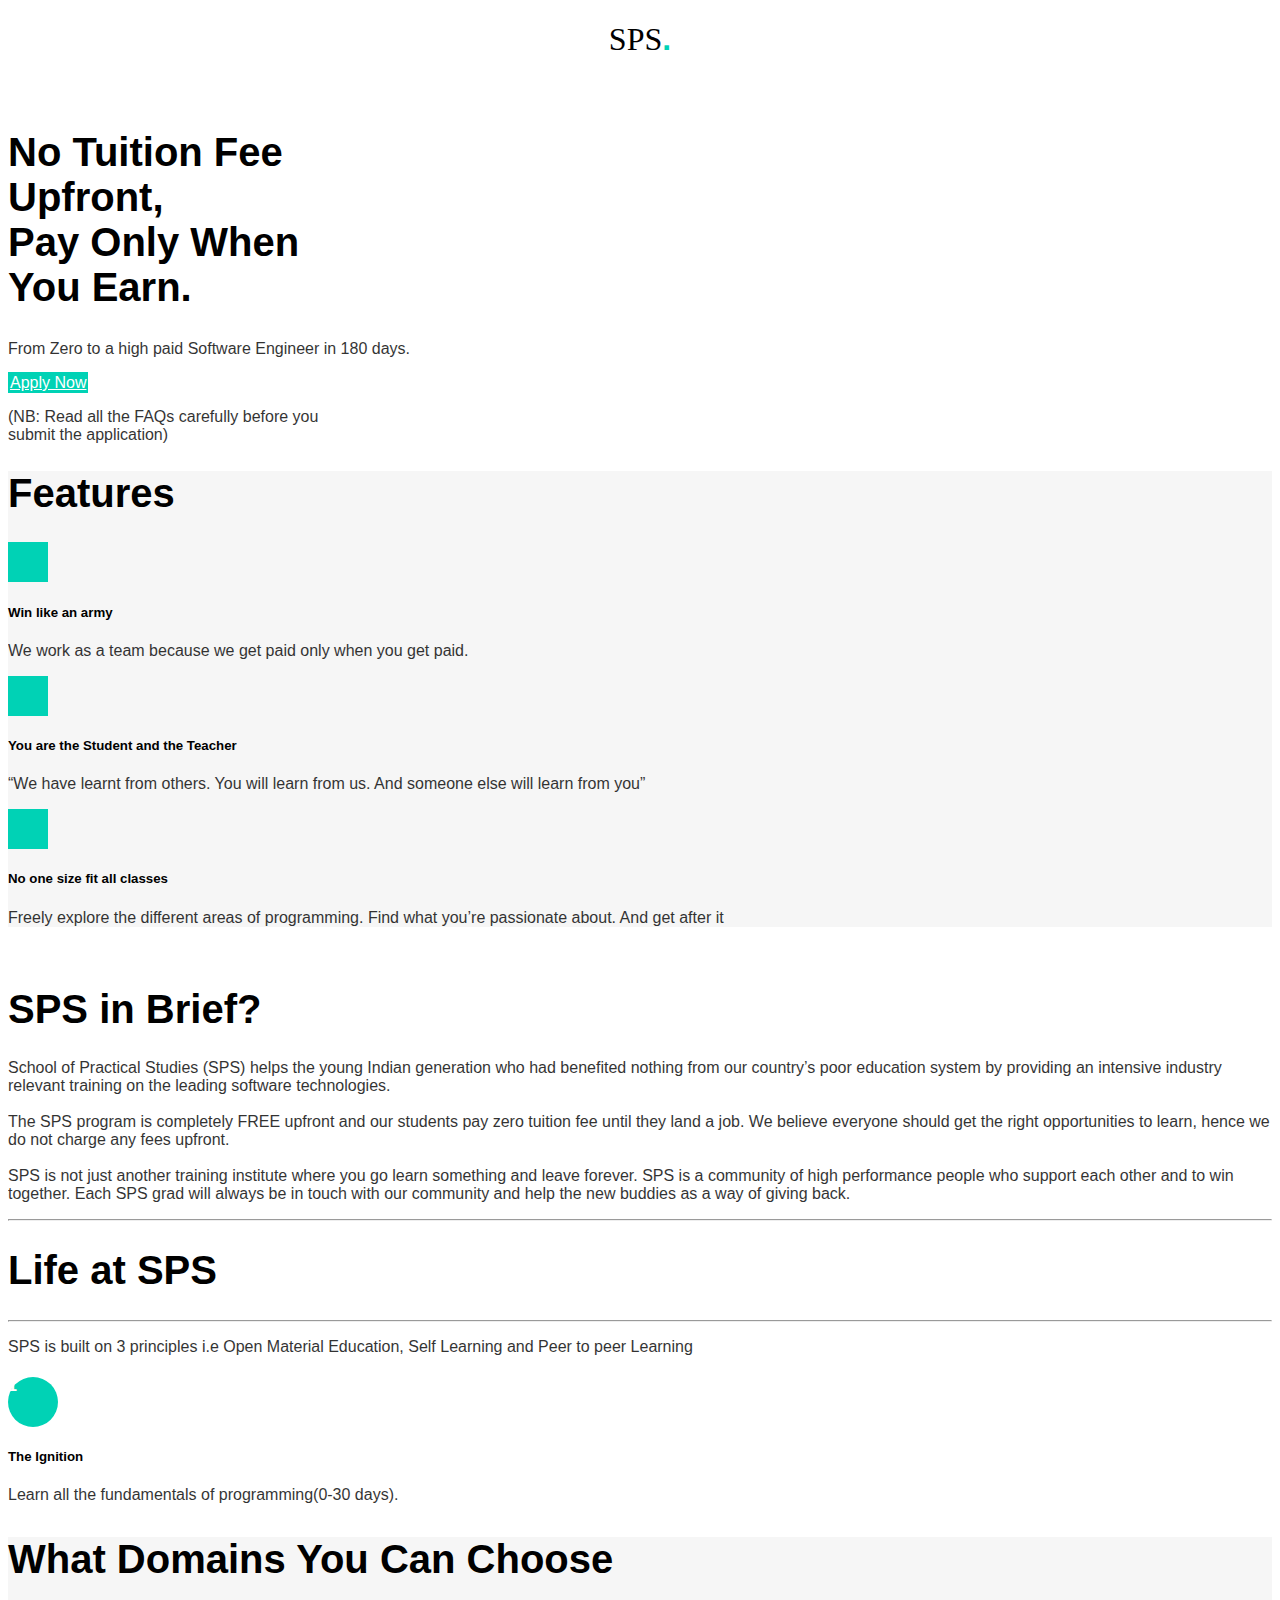
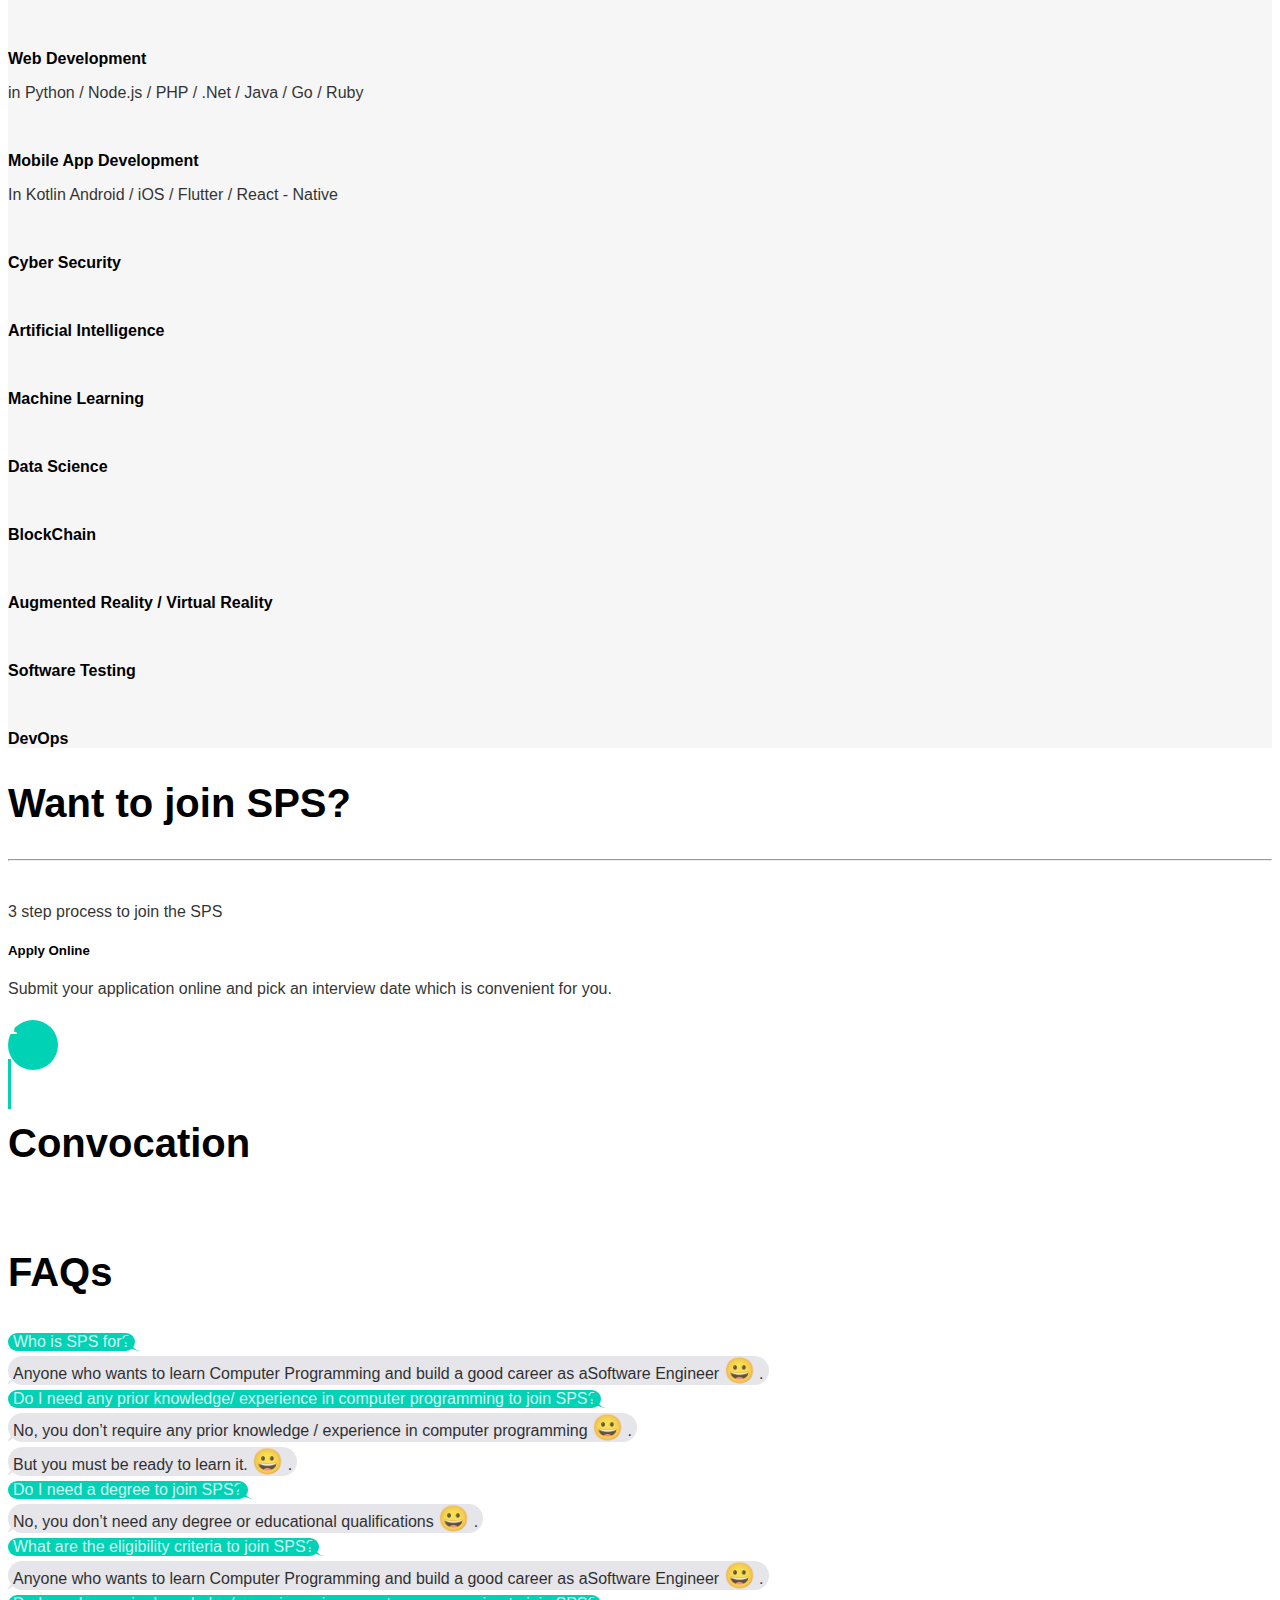
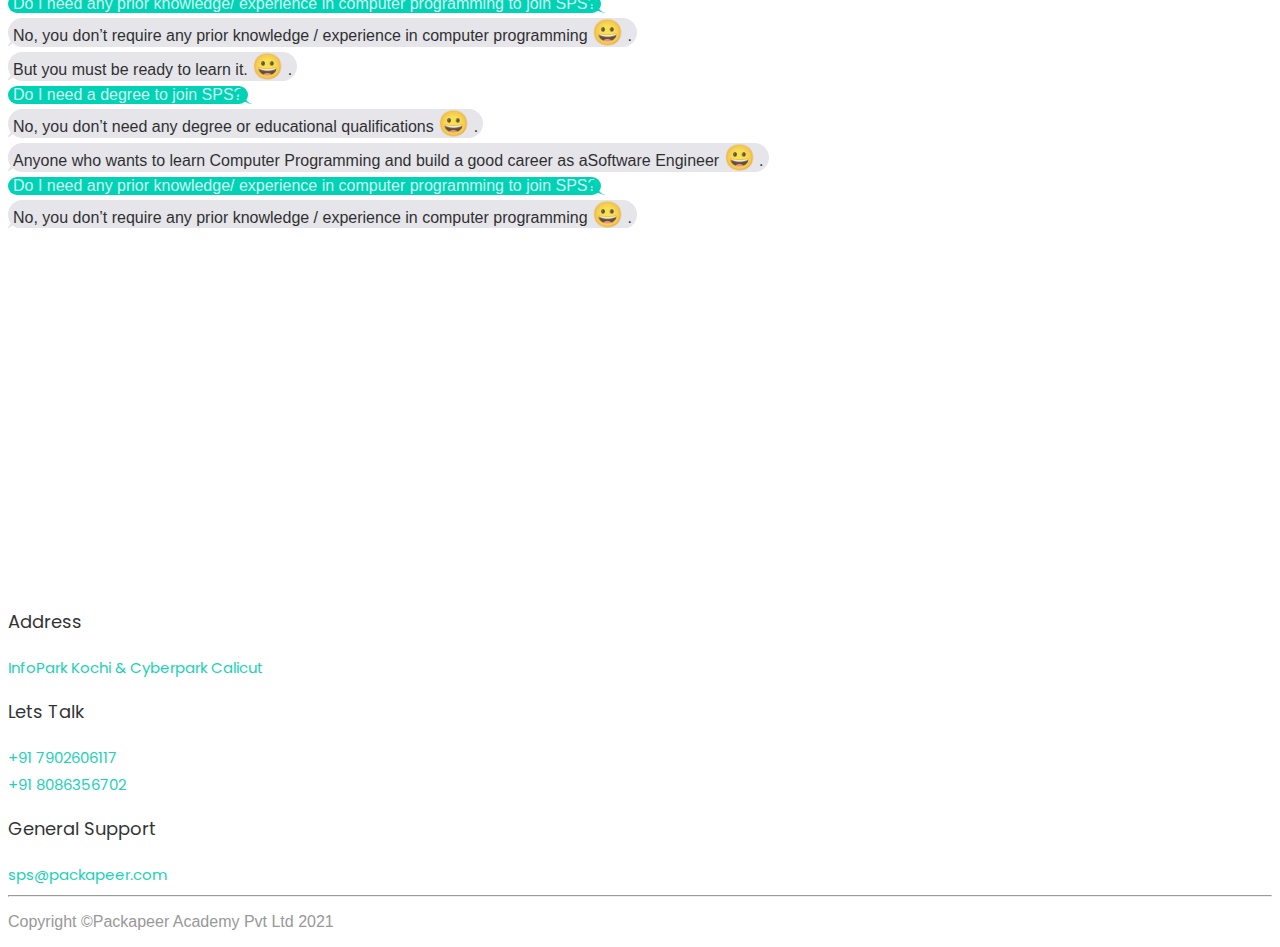
==== index.html @ a6178393 "first commit" ====
<!DOCTYPE html>
<html lang="en">

<head>
    <meta charset="UTF-8">
    <meta http-equiv="X-UA-Compatible" content="IE=edge">
    <meta name="viewport" content="width=device-width, initial-scale=1.0">
    <link rel="stylesheet" href="https://cdn.jsdelivr.net/npm/bootstrap@4.6.0/dist/css/bootstrap.min.css"
        integrity="sha384-B0vP5xmATw1+K9KRQjQERJvTumQW0nPEzvF6L/Z6nronJ3oUOFUFpCjEUQouq2+l" crossorigin="anonymous">
    <link rel="stylesheet" href="style.css">
    <script src="script.js"></script>
    <title>SPS | School Of Practical Studies clone</title>
</head>

<body>

    <div class="container">
        <div class="row">
            <div class=" col-12 mt-4 nav-logo text-center">
                <h1><a class="logo" href="index.html">SPS</a><span class="logo-dot">.</span></h1>
            </div>
        </div>

        <div class="row mt-5">
          <div class="col-12 col-lg-7 intro-temp-image">
              <img  id="temp-img1" onclick="playVideo1()" class="img-fluid" src="https://spsonline.in/images/whats_sps.png" alt="">
          </div>
            <div class="intro-vid">
                <iframe  id="vid1"  width="560" height="315"
                    src="https://www.youtube.com/embed/I9QGnNvrmoY?autoplay=1&mute=1" title="YouTube video player" frameborder="0"
                    allow="accelerometer; autoplay ; clipboard-write; encrypted-media; gyroscope; picture-in-picture"
                    allowfullscreen allow='autoplay'></iframe>
            </div>
            <div class="title-quotes col-12 col-lg-5 pl-5">
                <h1>No Tuition Fee<br>Upfront,<br>Pay Only When<br>You Earn.</h1>
                <p>From Zero to a high paid Software Engineer in 180 days.</p>
                <a class="btn rounded-pill btn_apply  pl-4 pr-4 pt-2 pb-2  text-center" href="">Apply Now</a>
                <p class="pt-2">(NB: Read all the FAQs carefully before you<br>submit the application)</p>
            </div>

        </div>

    </div>

    <div class="features-bgrnd mt-5 ">
        <div class="container">
            <div class="row">
                <div class="col-12 pt-3   text-center fea-title">
                    <h1>Features</h1>
                </div>
            </div>
            <div class="row pt-3">
                <div class="col-12 mb-3 col-lg-4 fea-card">
                    <div class="card">
                        <div class="card-body mb-5">
                            <!-- <span class="pt-3 fea-icon rounded-circle"><i class="fas fa-users fa-2x"></i></span> -->
                            <div class="fea-icon rounded-circle pt-2 pl-2 ">
                                <i class="fas fa-users fa-1x "></i>
                            </div>
                            <h5 class="card-title pt-2">Win like an army</h5>
                            <p class="card-text">We work as a team because we get paid only when you get paid.</p>

                        </div>
                    </div>
                </div>

                <div class="col-12 col-lg-4 mb-3 fea-card">
                    <div class="card" >
                    <div class=" card-body">
                        <div class="fea-icon rounded-circle pt-2 pl-2 ">
                          <i class="fas fa-graduation-cap"></i>
                        </div>
                        <h5 class="card-title">You are the Student and the Teacher</h5>
                        <p class="card-text">“We have learnt from others. You will learn from us. And someone else will
                            learn from you”</p>

                    </div>
                </div>
            </div>

            <div class="col-12 col-lg-4 mb-3 fea-card">
                <div class="card" >
                    <div class=" card-body mb-4">
                        <div class="fea-icon rounded-circle pt-2 pl-2 ">
                          <i class="fas fa-book"></i>
                        </div>
                    <h5 class="card-title">No one size fit all classes</h5>
                    <p class="card-text">Freely explore the different areas of programming. Find what you’re passionate
                        about. And get after it</p>

                </div>
            </div>
        </div>
    </div>
    </div>
    </div>

    <div class="container">
        <div class="row">
          <div class="how-sps-temp col-12 col-lg-7 mt-5">
              <img id="temp-img2" onclick="playVideo2()" class="img-fluid" src="https://spsonline.in/images/Howspsworks.png" alt="">
          </div>
            <div class=" mt-5 how-sps-works-vid">
                <iframe id="vid2" width="560" height="315" src="https://www.youtube.com/embed/ckub1RSlhic?autoplay=1&mute=1" title="YouTube video player" frameborder="0" allow="accelerometer; autoplay; clipboard-write; encrypted-media; gyroscope; picture-in-picture" allowfullscreen></iframe>
            </div>
            <div class="col-12 col-lg-5 pt-5 pl-5 sps-brief">
                <h1>SPS in Brief?</h1>
                <p class="mb-4 pt-4">School of Practical Studies (SPS) helps the young Indian generation who had benefited nothing from our country’s poor education system by providing an intensive industry relevant training on the leading software technologies.<br><br>

                    The SPS program is completely FREE upfront and our students pay zero tuition fee until they land a job. We believe everyone should get the right opportunities to learn, hence we do not charge any fees upfront.<br><br>
                    
                    SPS is not just another training institute where you go learn something and leave forever. SPS is a community of high performance people who support each other and to win together. Each SPS grad will always be in touch with our community and help the new buddies as a way of giving back.</p>
            </div>
        </div>
        <hr>
    </div>

    <div class="container">
        <div class="row">
            <div class="col-12 life-at-sps mt-5 pt-5">
                <h1>Life at SPS</h1>
            </div>
        </div>
        <hr>
        <div class="row">
            <div class="col-12 life-at-sps-desc">
                <p class="">SPS is built on 3 principles i.e Open Material Education, Self Learning and Peer to peer Learning</p>
            </div>
            <div class="ml-5  first-circle text-center ">
                <h4>1</h4>
                <!-- <div class="ml-4 first-vertical-line"></div>
                <div class="ml-4 first-horizontal-line"></div> -->
               
            
                </div>
            </div>
            <div class="ml-5  pl-5 the-ignition">
                <h5>The Ignition</h5>
                <p>Learn all the fundamentals of programming(0-30 days).</p>
            </div>
        </div>











        <div class="row">
          
        </div>













    </div>

   <div class="domain-bgrnd mt-5 ">
    <div class="container">
        <div class="row pt-3">
            <div class="col-12 domain-sec">
                <h2>What Domains You Can Choose</h2>
            </div>
        </div>

        <div class="row mt-5">
            
                <div class="col-sm-6">
                    <div class="card mb-3">
                      <div class="card-body ">
                          <br>
                        <h3 class="card-title dom-card-h3">Web Development</h3>
                        <p class="card-text  dom-card-p">in Python / Node.js / PHP / .Net / Java / Go / Ruby</p>
                      </div>
                    </div>
                  </div>

                  <div class="col-sm-6">
                    <div class="card ">
                      <div class="card-body">
                          <br>
                        <h3 class="card-title  dom-card-h3">Mobile App Development</h3>
                        <p class="card-text  dom-card-p">In Kotlin Android / iOS / Flutter / React - Native</p> 
                      </div>
                    </div>
                  </div>

                  <div class="col-sm-6 mt-3">
                    <div class="card">
                      <div class="card-body">
                          <br>
                        <h3 class="card-title  dom-card-h3">Cyber Security</h3>
                      </div>
                    </div>
                  </div>

                  <div class="col-sm-6 mt-3">
                    <div class="card">
                      <div class="card-body">
                          <br>
                        <h3 class="card-title  dom-card-h3">Artificial Intelligence</h3>
                      </div>
                    </div>
                  </div>

                  <div class="col-sm-6 mt-3">
                    <div class="card">
                      <div class="card-body">
                          <br>
                        <h3 class="card-title  dom-card-h3">Machine Learning</h3>
                      </div>
                    </div>
                  </div>

                  <div class="col-sm-6 mt-3">
                    <div class="card">
                      <div class="card-body">
                          <br>
                        <h3 class="card-title  dom-card-h3">Data Science</h3>
                      </div>
                    </div>
                  </div>

                  <div class="col-sm-6 mt-3">
                    <div class="card">
                      <div class="card-body">
                          <br>
                        <h3 class="card-title  dom-card-h3">BlockChain</h3>
                      </div>
                    </div>
                  </div>

                  <div class="col-sm-6 mt-3">
                    <div class="card">
                      <div class="card-body">
                          <br>
                        <h3 class="card-title  dom-card-h3">Augmented Reality / Virtual Reality</h3>
                      </div>
                    </div>
                  </div>

                  <div class="col-sm-6 mt-3">
                    <div class="card">
                      <div class="card-body">
                          <br>
                        <h3 class="card-title  dom-card-h3">Software Testing</h3>
                      </div>
                    </div>
                  </div>

                  <div class="col-sm-6 mt-3 mb-5">
                    <div class="card">
                      <div class="card-body">
                          <br>
                        <h3 class="card-title  dom-card-h3">DevOps</h3>
                      </div>
                    </div>
                  </div>
            
        </div>
    </div>
   </div>

   <div class="container">
       <div class="row">
           <div class="col-12 col-lg-12  justify-content-start join-sps mt-5 pt-3">
               <h2>Want to join SPS?</h2>
           </div>
       </div>
       <hr>
       <div class="row">

         <div class="col-12 col-lg-12 mt-5 who-can-join-vid-temp">
             <img  id="temp-img3" onclick="playVideo3()" class="img-fluid" src="https://spsonline.in/images/whocanjoinsps.png" alt="">
         </div>
       <div class="who-can-join-vid mt-5">
        <iframe  id="vid3"  width="1080" height="607" src="https://www.youtube.com/embed/xkmM6h32lnM?autoplay=1&mute=1" title="YouTube video player" frameborder="0" allow="accelerometer; autoplay; clipboard-write; encrypted-media; gyroscope; picture-in-picture" allowfullscreen></iframe>
       </div>

      </div>

      <div class="row justify-content-end">
        <div class="col-12  mt-5 pt-3 scnd-line-sec-quotes">
          <p>3 step process to join the SPS</p>
        </div>
        <div class="col-6 text-right justify-content-end sec-line-sec-1st-line-title">
          <h5>Apply Online</h5>
          <p>Submit your application online and pick an interview date which is convenient for you.</p>
        </div>
        <div class="ml-5 first-circle text-center ">
          <h4 class="pt-2">1</h4>
          <div class="ml-4 first-vertical-line"></div>
          <!-- <div class="mr-5 first-horizontal-line"></div> -->
      </div>
      </div>

      <div class="how-much-coast-vid-temp">
        <img id="temp-img4" onclick="playVideo4()" class="img-fluid" src="https://spsonline.in/images/howmuchdoesitcost.png" alt="">
      </div>
      <div class="how-much-coast-vid mt-5 pt-5">
        <iframe id="vid4" width="1080" height="607" src="https://www.youtube.com/embed/vhG3wKGp2mc?autoplay=1&mute=1" title="YouTube video player" frameborder="0" allow="accelerometer; autoplay; clipboard-write; encrypted-media; gyroscope; picture-in-picture" allowfullscreen></iframe>
      </div>
      
      <div class="convocation-title border-bottom mt-5 pt-5">
        <h2>Convocation</h2>
      </div>
      <div class="convocation-vid-temp">
        <img id="temp-img5" onclick="playVideo5()" class="img-fluid" src="https://spsonline.in/images/ConvocationCeremony.png" alt="">
      </div>
      <div class="convocation-vid mt-5 pt-5">
        <iframe id="vid5" width="1080" height="607" src="https://www.youtube.com/embed/m_hx0Ebg5Yo?autoplay=1&mute=1" title="YouTube video player" frameborder="0" allow="accelerometer; autoplay; clipboard-write; encrypted-media; gyroscope; picture-in-picture" allowfullscreen></iframe>
      </div>

      <div class="col-12 col-lg-6 mt-5 pt-5 border-bottom faqs-title">
        <h2>FAQs</h2>
      </div>

      <div class="row">
        <div class="col-12 col-lg-6 mt-5 mb-5 chat-messages">

          <div class="pt-1 pb-1  pl-3 pr-3 mt-4 ml-auto msg-box-right">

            <date class=" date-time-name-right" >
              <b style="opacity: inherit;">Afzal</b>
              Feb 15, 2:30 PM
            </date>

            <p>Who is SPS for?</p>
          </div>

          <div class="pt-1 pb-1  pl-3 pr-3 mt-4   msg-box-left">

            <date class=" date-time-name-left" >
              <b style="opacity: inherit;">Faizal</b>
              Feb 15, 2:31 PM
            </date>

            <p>Anyone who wants to learn Computer Programming and build a good career as aSoftware Engineer 
              <span class="txt1" style="font-size:25px;">😀</span>
              .</p>
          </div>

          <div class="pt-1 pb-1  pl-3 pr-3 mt-4  ml-auto msg-box-right">

            <date class=" date-time-name-right" >
              <b style="opacity: inherit;">Afzal</b>
              Feb 15, 2:32 PM
            </date>

            <p>Do I need any prior knowledge/ experience in computer programming to join
              SPS?</p>
          </div>

          <div class="pt-1 pb-1  pl-3 pr-3 mt-4   msg-box-left">

            <date class=" date-time-name-left" >
              <b style="opacity: inherit;">Faizal</b>
              Feb 15, 2:32 PM
            </date>

            <p>No, you don’t require any prior knowledge / experience in computer
              programming
              <span class="txt1" style="font-size:25px;">😀</span>
              .</p>
          </div>


          <div class="pt-1 pb-1  pl-3 pr-3 mt-4   msg-box-left">

            <date class=" date-time-name-left" >
              <b style="opacity: inherit;">Faizal</b>
              Feb 15, 2:32 PM
            </date>

            <p>But you must be ready to learn it.
              <span class="txt1" style="font-size:25px;">😀</span>
              .</p>
          </div>


          <div class="pt-1 pb-1  pl-3 pr-3 mt-4  ml-auto msg-box-right">

            <date class=" date-time-name-right" >
              <b style="opacity: inherit;">Afzal</b>
              Feb 15, 2:33 PM
            </date>

            <p>Do I need a degree to join SPS?</p>
          </div>


          <div class="pt-1 pb-1  pl-3 pr-3 mt-4   msg-box-left">

            <date class=" date-time-name-left" >
              <b style="opacity: inherit;">Faizal</b>
              Feb 15, 2:32 PM
            </date>

            <p>No, you don’t need any degree or educational qualifications
              <span class="txt1" style="font-size:25px;">😀</span>
              .</p>
          </div>


          <div class="pt-1 pb-1 pl-3 pr-3 mt-4  ml-auto msg-box-right">

            <date class=" date-time-name-right" >
              <b style="opacity: inherit;">Afzal</b>
              Feb 15, 2:33 PM
            </date>

            <p>What are the eligibility criteria to join SPS?</p>
          </div>


<!-- repeat1 -->

          <div class="pt-1 pb-1  pl-3 pr-3 mt-4   msg-box-left">

            <date class=" date-time-name-left" >
              <b style="opacity: inherit;">Faizal</b>
              Feb 15, 2:31 PM
            </date>

            <p>Anyone who wants to learn Computer Programming and build a good career as aSoftware Engineer 
              <span class="txt1" style="font-size:25px;">😀</span>
              .</p>
          </div>

          <div class="pt-1 pb-1  pl-3 pr-3 mt-4  ml-auto msg-box-right">

            <date class=" date-time-name-right" >
              <b style="opacity: inherit;">Afzal</b>
              Feb 15, 2:32 PM
            </date>

            <p>Do I need any prior knowledge/ experience in computer programming to join
              SPS?</p>
          </div>

          <div class="pt-1 pb-1  pl-3 pr-3 mt-4   msg-box-left">

            <date class=" date-time-name-left" >
              <b style="opacity: inherit;">Faizal</b>
              Feb 15, 2:32 PM
            </date>

            <p>No, you don’t require any prior knowledge / experience in computer
              programming
              <span class="txt1" style="font-size:25px;">😀</span>
              .</p>
          </div>


          <div class="pt-1 pb-1  pl-3 pr-3 mt-4   msg-box-left">

            <date class=" date-time-name-left" >
              <b style="opacity: inherit;">Faizal</b>
              Feb 15, 2:32 PM
            </date>

            <p>But you must be ready to learn it.
              <span class="txt1" style="font-size:25px;">😀</span>
              .</p>
          </div>


          <div class="pt-1 pb-1  pl-3 pr-3 mt-4  ml-auto msg-box-right">

            <date class=" date-time-name-right" >
              <b style="opacity: inherit;">Afzal</b>
              Feb 15, 2:33 PM
            </date>

            <p>Do I need a degree to join SPS?</p>
          </div>


          <div class="pt-1 pb-1  pl-3 pr-3 mt-4   msg-box-left">

            <date class=" date-time-name-left" >
              <b style="opacity: inherit;">Faizal</b>
              Feb 15, 2:32 PM
            </date>

            <p>No, you don’t need any degree or educational qualifications
              <span class="txt1" style="font-size:25px;">😀</span>
              .</p>
          </div>



          <!-- repeat2 -->

          <div class="pt-1 pb-1  pl-3 pr-3 mt-4   msg-box-left">

            <date class=" date-time-name-left" >
              <b style="opacity: inherit;">Faizal</b>
              Feb 15, 2:31 PM
            </date>

            <p>Anyone who wants to learn Computer Programming and build a good career as aSoftware Engineer 
              <span class="txt1" style="font-size:25px;">😀</span>
              .</p>
          </div>

          <div class="pt-1 pb-1  pl-3 pr-3 mt-4  ml-auto msg-box-right">

            <date class=" date-time-name-right" >
              <b style="opacity: inherit;">Afzal</b>
              Feb 15, 2:32 PM
            </date>

            <p>Do I need any prior knowledge/ experience in computer programming to join
              SPS?</p>
          </div>

          <div class="pt-1 pb-1  pl-3 pr-3 mt-4   msg-box-left">

            <date class=" date-time-name-left" >
              <b style="opacity: inherit;">Faizal</b>
              Feb 15, 2:32 PM
            </date>

            <p>No, you don’t require any prior knowledge / experience in computer
              programming
              <span class="txt1" style="font-size:25px;">😀</span>
              .</p>
          </div>


          <div class="pt-1 pb-1  pl-3 pr-3 mt-4   msg-box-left">

            <date class=" date-time-name-left" >
              <b style="opacity: inherit;">Faizal</b>
              Feb 15, 2:32 PM
            </date>

            <p>But you must be ready to learn it.
              <span class="txt1" style="font-size:25px;">😀</span>
              .</p>
          </div>


          <div class="pt-1 pb-1  pl-3 pr-3 mt-4  ml-auto msg-box-right">

            <date class=" date-time-name-right" >
              <b style="opacity: inherit;">Afzal</b>
              Feb 15, 2:33 PM
            </date>

            <p>Do I need a degree to join SPS?</p>
          </div>


          <div class="pt-1 pb-1  pl-3 pr-3 mt-4   msg-box-left">

            <date class=" date-time-name-left" >
              <b style="opacity: inherit;">Faizal</b>
              Feb 15, 2:32 PM
            </date>

            <p>No, you don’t need any degree or educational qualifications
              <span class="txt1" style="font-size:25px;">😀</span>
              .</p>
          </div>
          

        </div>

        <div class=" col-12 col-lg-6 contact-details-maincontainer">
          <div class="ml-5 pl-5 contact-details-subcontainer">
          <div class="location-icon">
            <i class="fas fa-map-marker-alt"></i>
          </div>
          <div class="pl-5 locations-address">
            <p>Address</p>
            <span>InfoPark Kochi & Cyberpark Calicut</span>
          </div>

          <div class="mt-5 location-icon">
            <i class="fas fa-phone-alt"></i>
          </div>

          <div class="pl-5 mt-5 locations-address">
            <p>Lets Talk</p>
            <span>+91 7902606117<br>+91 8086356702</span>
          </div>


          <div class="mt-5 location-icon">
            <i class="far fa-envelope"></i>
          </div>

          <div class="pl-5 pb-5 mt-5 locations-address">
            <p>General Support</p>
            <span>sps@packapeer.com</span>
          </div>


        </div>
      </div>
      </div>
      <hr>


      <div class="footer col-12 col-lg-12">
        <div class="mt-5 social-media-accounts text-center">
          <a href=""><i class="fab fa-facebook-f"></i></a>
          <a href=""><i class="ml-4 fab fa-twitter"></i></a>
         <a href="https://www.instagram.com/crossroads.official/"><i class="ml-4 fab fa-instagram"></i></a>
        </div>

        <div class="mt-5 mb-5 copyright text-center">
          <p>Copyright ©Packapeer Academy Pvt Ltd 2021</p>
        </div>
      </div>



      

       
   </div>















    <script src="https://code.jquery.com/jquery-3.5.1.slim.min.js"
        integrity="sha384-DfXdz2htPH0lsSSs5nCTpuj/zy4C+OGpamoFVy38MVBnE+IbbVYUew+OrCXaRkfj"
        crossorigin="anonymous"></script>
    <script src="https://cdn.jsdelivr.net/npm/popper.js@1.16.1/dist/umd/popper.min.js"
        integrity="sha384-9/reFTGAW83EW2RDu2S0VKaIzap3H66lZH81PoYlFhbGU+6BZp6G7niu735Sk7lN"
        crossorigin="anonymous"></script>
    <script src="https://cdn.jsdelivr.net/npm/bootstrap@4.6.0/dist/js/bootstrap.min.js"
        integrity="sha384-+YQ4JLhjyBLPDQt//I+STsc9iw4uQqACwlvpslubQzn4u2UU2UFM80nGisd026JF"
        crossorigin="anonymous"></script>
    <script src="https://kit.fontawesome.com/4f7f0e7aa6.js" crossorigin="anonymous"></script>
    
</body>

</html>
---- style.css ----
/* cyrillic-ext */
@font-face {
    font-family: 'Montserrat';
    font-style: normal;
    font-weight: 300;
    src: url(https://fonts.gstatic.com/s/montserrat/v18/JTURjIg1_i6t8kCHKm45_cJD3gTD_u50.woff2) format('woff2');
    unicode-range: U+0460-052F, U+1C80-1C88, U+20B4, U+2DE0-2DFF, U+A640-A69F, U+FE2E-FE2F;
  }
  /* cyrillic */
  @font-face {
    font-family: 'Montserrat';
    font-style: normal;
    font-weight: 300;
    src: url(https://fonts.gstatic.com/s/montserrat/v18/JTURjIg1_i6t8kCHKm45_cJD3g3D_u50.woff2) format('woff2');
    unicode-range: U+0400-045F, U+0490-0491, U+04B0-04B1, U+2116;
  }
  /* vietnamese */
  @font-face {
    font-family: 'Montserrat';
    font-style: normal;
    font-weight: 300;
    src: url(https://fonts.gstatic.com/s/montserrat/v18/JTURjIg1_i6t8kCHKm45_cJD3gbD_u50.woff2) format('woff2');
    unicode-range: U+0102-0103, U+0110-0111, U+0128-0129, U+0168-0169, U+01A0-01A1, U+01AF-01B0, U+1EA0-1EF9, U+20AB;
  }
  /* latin-ext */
  @font-face {
    font-family: 'Montserrat';
    font-style: normal;
    font-weight: 300;
    src: url(https://fonts.gstatic.com/s/montserrat/v18/JTURjIg1_i6t8kCHKm45_cJD3gfD_u50.woff2) format('woff2');
    unicode-range: U+0100-024F, U+0259, U+1E00-1EFF, U+2020, U+20A0-20AB, U+20AD-20CF, U+2113, U+2C60-2C7F, U+A720-A7FF;
  }
  /* latin */
  @font-face {
    font-family: 'Montserrat';
    font-style: normal;
    font-weight: 300;
    src: url(https://fonts.gstatic.com/s/montserrat/v18/JTURjIg1_i6t8kCHKm45_cJD3gnD_g.woff2) format('woff2');
    unicode-range: U+0000-00FF, U+0131, U+0152-0153, U+02BB-02BC, U+02C6, U+02DA, U+02DC, U+2000-206F, U+2074, U+20AC, U+2122, U+2191, U+2193, U+2212, U+2215, U+FEFF, U+FFFD;
  }
  /* cyrillic-ext */
  @font-face {
    font-family: 'Montserrat';
    font-style: normal;
    font-weight: 400;
    src: url(https://fonts.gstatic.com/s/montserrat/v18/JTUSjIg1_i6t8kCHKm459WRhyzbi.woff2) format('woff2');
    unicode-range: U+0460-052F, U+1C80-1C88, U+20B4, U+2DE0-2DFF, U+A640-A69F, U+FE2E-FE2F;
  }
  /* cyrillic */
  @font-face {
    font-family: 'Montserrat';
    font-style: normal;
    font-weight: 400;
    src: url(https://fonts.gstatic.com/s/montserrat/v18/JTUSjIg1_i6t8kCHKm459W1hyzbi.woff2) format('woff2');
    unicode-range: U+0400-045F, U+0490-0491, U+04B0-04B1, U+2116;
  }
  /* vietnamese */
  @font-face {
    font-family: 'Montserrat';
    font-style: normal;
    font-weight: 400;
    src: url(https://fonts.gstatic.com/s/montserrat/v18/JTUSjIg1_i6t8kCHKm459WZhyzbi.woff2) format('woff2');
    unicode-range: U+0102-0103, U+0110-0111, U+0128-0129, U+0168-0169, U+01A0-01A1, U+01AF-01B0, U+1EA0-1EF9, U+20AB;
  }
  /* latin-ext */
  @font-face {
    font-family: 'Montserrat';
    font-style: normal;
    font-weight: 400;
    src: url(https://fonts.gstatic.com/s/montserrat/v18/JTUSjIg1_i6t8kCHKm459Wdhyzbi.woff2) format('woff2');
    unicode-range: U+0100-024F, U+0259, U+1E00-1EFF, U+2020, U+20A0-20AB, U+20AD-20CF, U+2113, U+2C60-2C7F, U+A720-A7FF;
  }
  /* latin */
  @font-face {
    font-family: 'Montserrat';
    font-style: normal;
    font-weight: 400;
    src: url(https://fonts.gstatic.com/s/montserrat/v18/JTUSjIg1_i6t8kCHKm459Wlhyw.woff2) format('woff2');
    unicode-range: U+0000-00FF, U+0131, U+0152-0153, U+02BB-02BC, U+02C6, U+02DA, U+02DC, U+2000-206F, U+2074, U+20AC, U+2122, U+2191, U+2193, U+2212, U+2215, U+FEFF, U+FFFD;
  }
  /* cyrillic-ext */
  @font-face {
    font-family: 'Montserrat';
    font-style: normal;
    font-weight: 700;
    src: url(https://fonts.gstatic.com/s/montserrat/v18/JTURjIg1_i6t8kCHKm45_dJE3gTD_u50.woff2) format('woff2');
    unicode-range: U+0460-052F, U+1C80-1C88, U+20B4, U+2DE0-2DFF, U+A640-A69F, U+FE2E-FE2F;
  }
  /* cyrillic */
  @font-face {
    font-family: 'Montserrat';
    font-style: normal;
    font-weight: 700;
    src: url(https://fonts.gstatic.com/s/montserrat/v18/JTURjIg1_i6t8kCHKm45_dJE3g3D_u50.woff2) format('woff2');
    unicode-range: U+0400-045F, U+0490-0491, U+04B0-04B1, U+2116;
  }
  /* vietnamese */
  @font-face {
    font-family: 'Montserrat';
    font-style: normal;
    font-weight: 700;
    src: url(https://fonts.gstatic.com/s/montserrat/v18/JTURjIg1_i6t8kCHKm45_dJE3gbD_u50.woff2) format('woff2');
    unicode-range: U+0102-0103, U+0110-0111, U+0128-0129, U+0168-0169, U+01A0-01A1, U+01AF-01B0, U+1EA0-1EF9, U+20AB;
  }
  /* latin-ext */
  @font-face {
    font-family: 'Montserrat';
    font-style: normal;
    font-weight: 700;
    src: url(https://fonts.gstatic.com/s/montserrat/v18/JTURjIg1_i6t8kCHKm45_dJE3gfD_u50.woff2) format('woff2');
    unicode-range: U+0100-024F, U+0259, U+1E00-1EFF, U+2020, U+20A0-20AB, U+20AD-20CF, U+2113, U+2C60-2C7F, U+A720-A7FF;
  }
  /* latin */
  @font-face {
    font-family: 'Montserrat';
    font-style: normal;
    font-weight: 700;
    src: url(https://fonts.gstatic.com/s/montserrat/v18/JTURjIg1_i6t8kCHKm45_dJE3gnD_g.woff2) format('woff2');
    unicode-range: U+0000-00FF, U+0131, U+0152-0153, U+02BB-02BC, U+02C6, U+02DA, U+02DC, U+2000-206F, U+2074, U+20AC, U+2122, U+2191, U+2193, U+2212, U+2215, U+FEFF, U+FFFD;
  }
  @font-face {
    font-family: 'Poppins-Regular';
    src: url('./Poppins/Poppins-Regular.ttf');
  }
  
body{
    font-family: "Montserrat", -apple-system, BlinkMacSystemFont, "Segoe UI", Roboto, "Helvetica Neue", Arial, sans-serif, "Apple Color Emoji", "Segoe UI Emoji", "Segoe UI Symbol", "Noto Color Emoji";
}
.logo h1{
    font-family: Montserrat;

    
}
.nav-logo{
    margin-top:20px ;
    text-align: center;
}
.logo{
    text-decoration: none;
    color: #000 !important;
    font-weight: 300;
    font-family: Montserrat;
    font-weight: 500;
}
.logo-dot{
    color:  #00d2b5!important;
}
.template-img{
  /* position: relative; */
  /* width:560;
  height:315; */
}


.title-quotes h1{
  margin-top: 50px;
  font-size: 40px;
  font-weight: 900;
  margin-bottom: 30px;
}
.img-fluid{
  max-width: 100%;
  height: auto;
}
.btn_apply{
  border: 2px solid #00d2b5;
  background-color: #00d2b5;
  color: white;
}
.btn_apply:hover{
  background-color: white;
  color: black;
}
.features-bgrnd{
  
  background: #f6f6f6 !important;
}
.card{
  border: none;
}
.card:hover {
  background-color: #00d2b5;
  color: white;
  top: -6px;
  transition: all .5s;

}

.fea-title h1{
  font-size: 40px;
  font-weight: 900; 

}
.fea-icon{
  width: 40px;
  height: 40px;
  background-color: #00d2b5;
  color: white;
  
}
#vid1{
  display: none;
}
#vid2{
  display: none;
}
.sps-brief h1{
  font-size: 40px;
  font-weight: 900; 

}
.life-at-sps h1{
  font-size: 40px;
  font-weight: 900; 
}
.first-circle{
  width: 50px;
  height: 50px;
  background-color: #00d2b5;
  border-radius: 50%;
  color: white;
}
.first-vertical-line{
  border-left: 3px solid #00d2b5;
  height: 50px;
  
}
.first-horizontal-line{
  border-bottom: 3px solid #00d2b5;
  width: 200px;
}
.domain-bgrnd{
  background: #f6f6f6 !important;
}
.domain-sec h2{
  font-size: 40px;
  font-weight: 900; 
}
.dom-card-h3{
  font-size: 16px;

}
.join-sps h2{
  font-size: 40px;
  font-weight: 900; 
}
#vid3{
  display:none;
}
.convocation-title h2{
  font-size: 40px;
  font-weight: 900; 
}

#vid4{
  display: none;
}
#vid5{
  display: none;
}
.faqs-title h2{
  font-size: 40px;
  font-weight: 900; 
}
.chat-messages{
  height: 500px;
  overflow: auto;
}
.date-time-name-right{
  
  font-size: 12px; 
  top: -17px; 
  position: absolute;
  opacity: 0;
  
}
.msg-box-right{
  background-color: #00d2b5;
  border-radius: 20px;
  width: fit-content;
  max-width: 90%;
  position: relative;
  color: white;


}
.msg-box-right p{
  margin: 5px;
  
}

.msg-box-right::after{
  content: "";
  position: absolute;
  width: 20px;
  height: 15px;
  border-left: 5px solid  #00d2b5;
  border-bottom-left-radius: 20px;
  /* margin-left: 140px;
  padding-top: -10px; */
  bottom: 0;
  right: -15px;
}
.date-time-name-left{
  
  font-size: 12px; 
  top: -17px; 
  position: absolute;
  opacity: 0;
  
}
.msg-box-left{ 
  border-radius: 20px;
  background-color: #E5E5EA;
  width: fit-content;
  max-width: 90%;
  position: relative;
  
}
.msg-box-left p{
  margin: 5px;
  
}
.msg-box-left::before{
  content: "";
  position: absolute;
  width: 20px;
  height: 15px;
  border-right: 5px solid #E5E5EA;
  border-bottom-right-radius: 20px;
  /* margin-top: 70px;
  margin-left: -25px; */
  bottom: 0;
  left: -15px;

}

.msg-box-left:hover date{
  opacity: 0.8;
}
.msg-box-right:hover date{
  opacity: 0.8;
}
.msg-box-left:hover{
  bottom: -7px;
}
.msg-box-right:hover{
  bottom: -7px;
}
.chat-messages::-webkit-scrollbar{
  display: none;
}


.contact-details-subcontainer{
  margin-top: 30%;
}
.location-icon{
  float: left;
}

.locations-address{
  font-family: Poppins-Regular;
  font-size: 18px;
}
.locations-address span{
  color: #22d1b5;
  font-size: 15px;
}
.social-media-accounts{
  color: #00d2b5;
}
.social-media-accounts a{
  color: inherit;
}
.copyright{
  color: gray;
}
p{
  opacity: 0.8;
}
/* .first-vertical-line{
  border-left: 3px solid #00d2b5;
  border-bottom: 3px solid #00d2b5;
  height: 60px;
 
 
  
  

} */
#temp-img1{
  display: block;
}
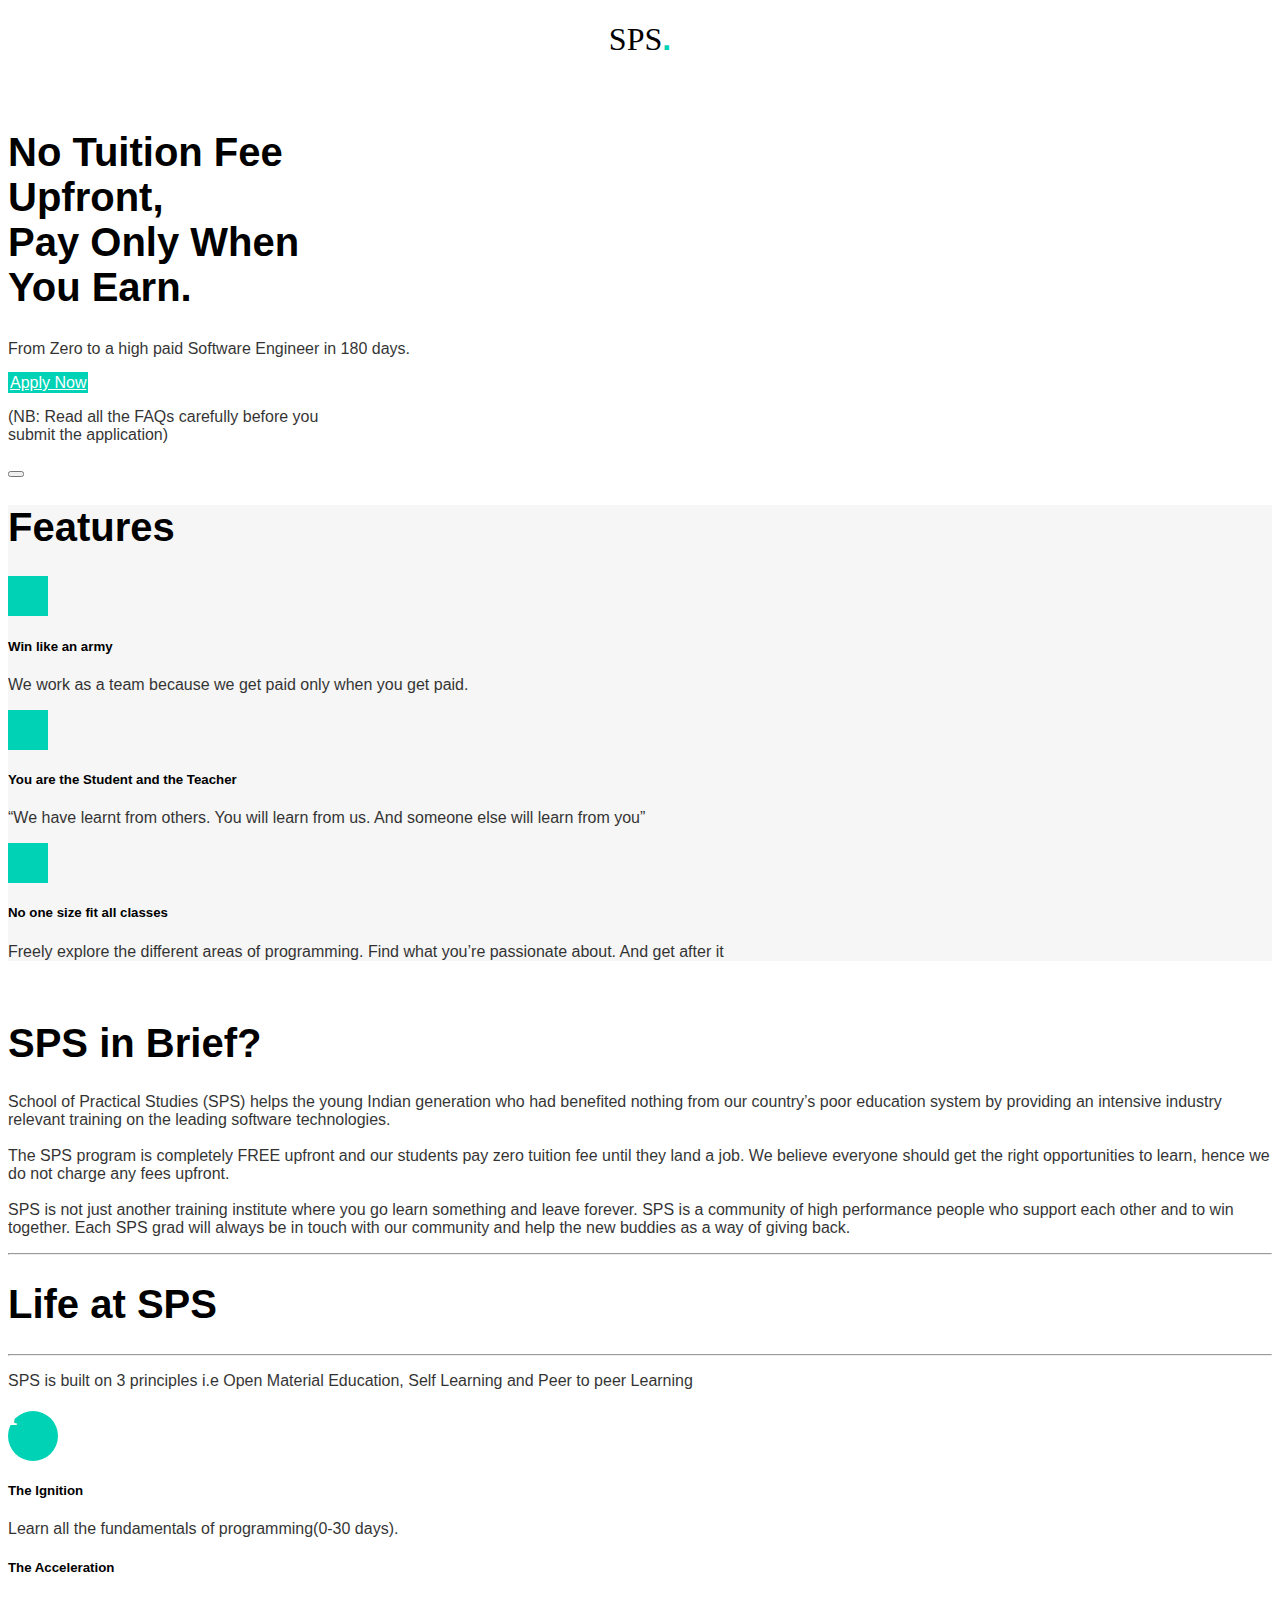
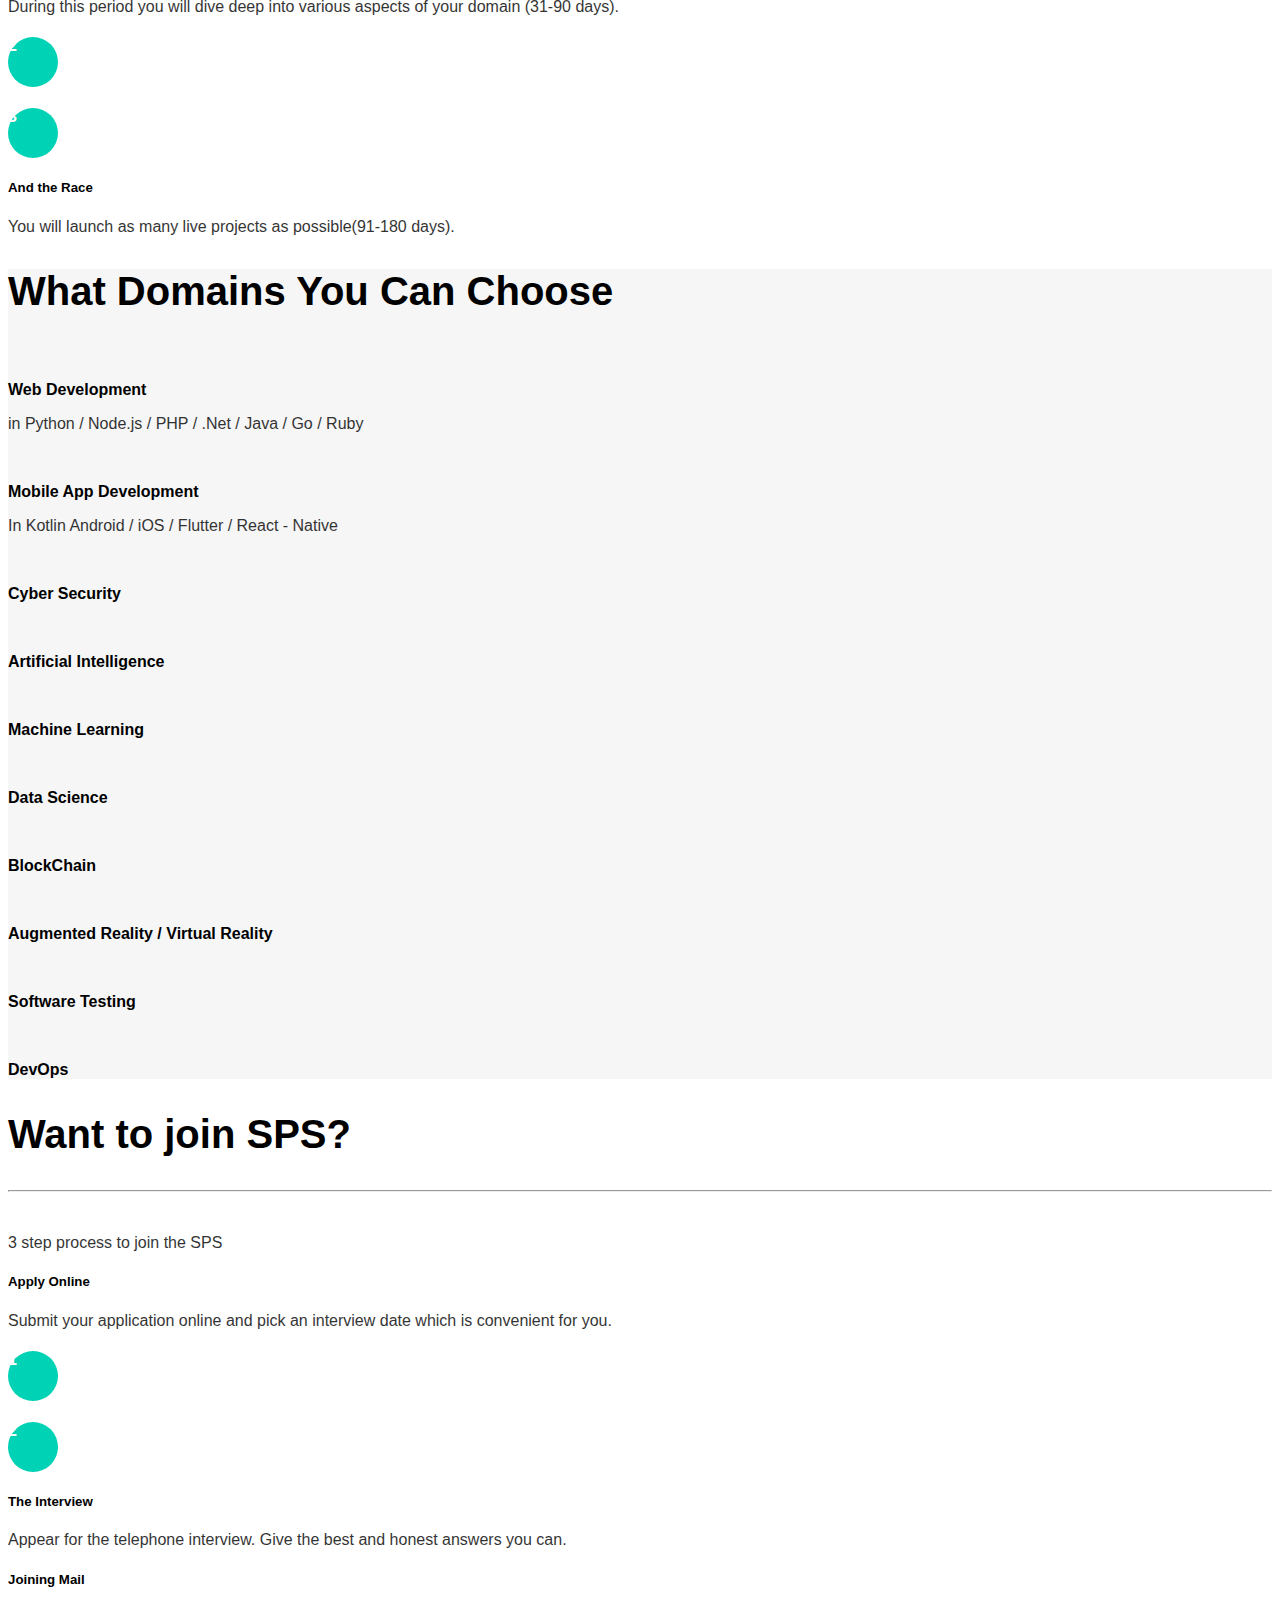
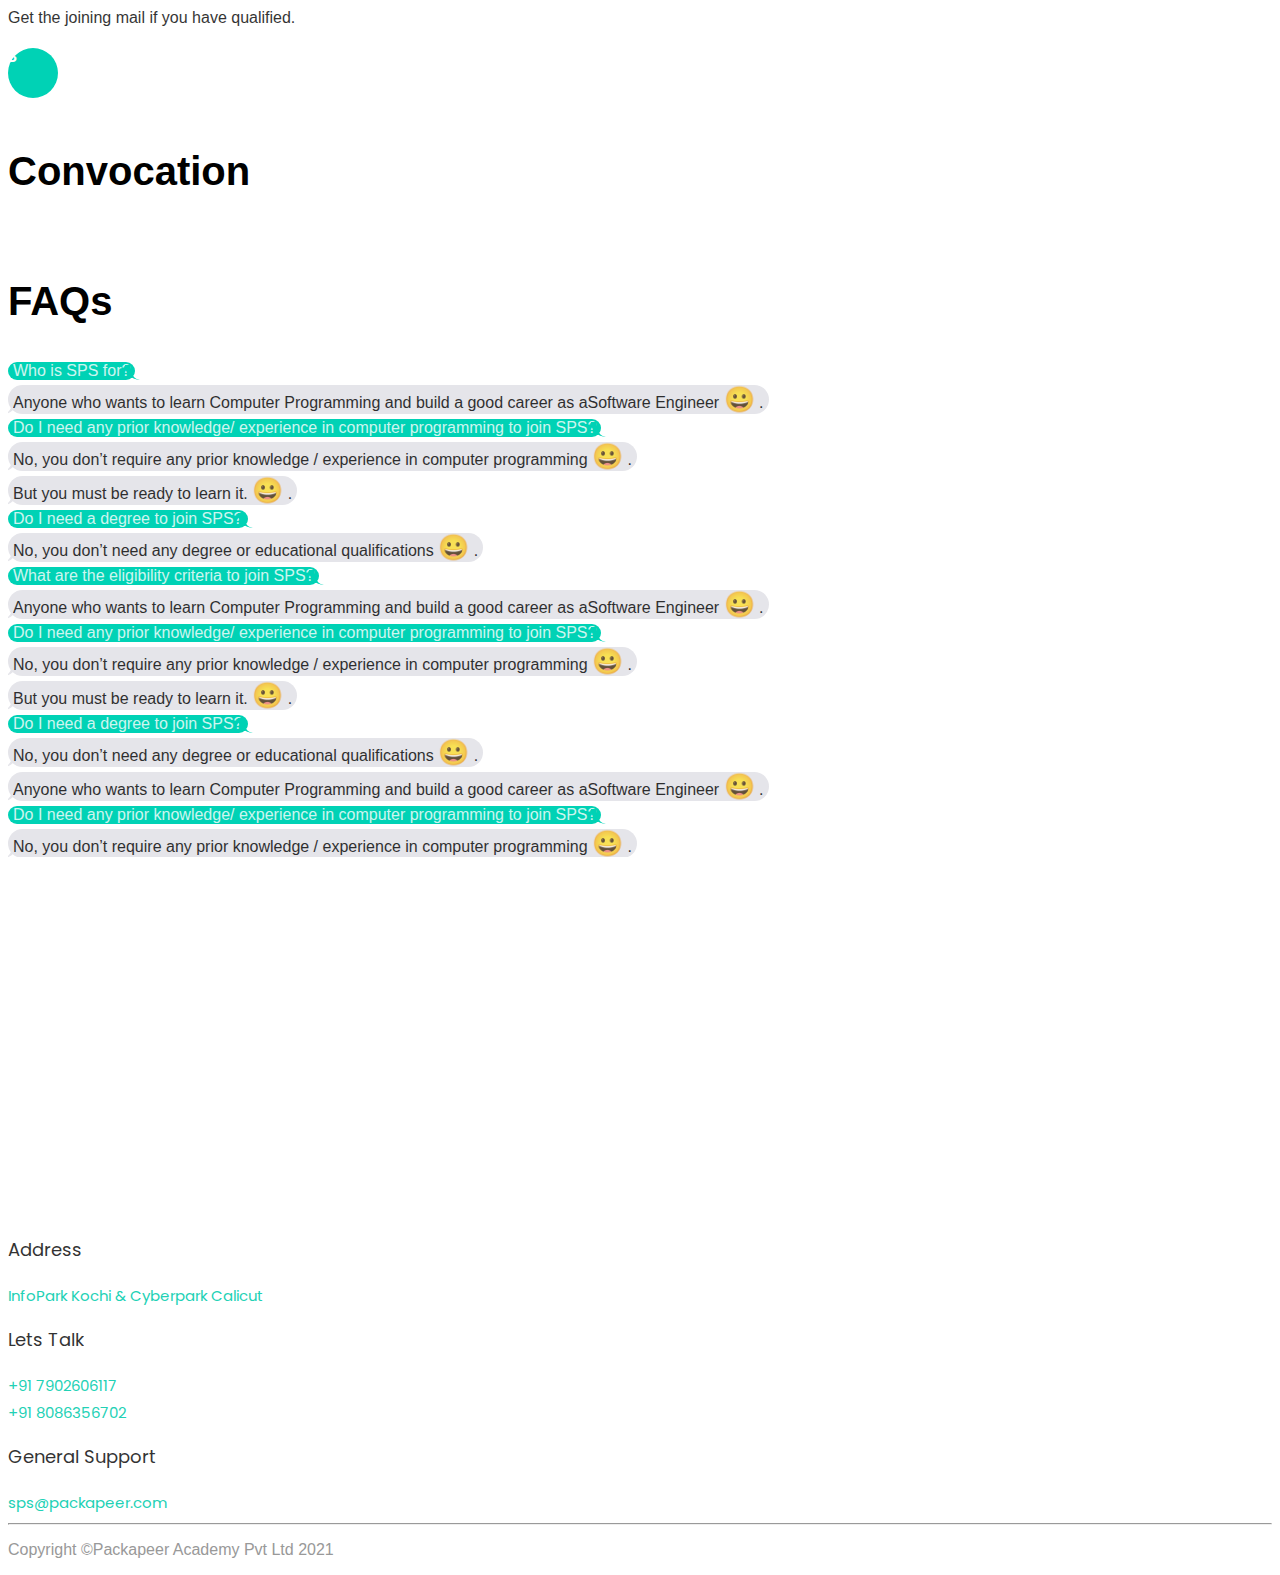
==== commit 9c2201f0: "Update index.html" ====
--- a/index.html
+++ b/index.html
@@ -16,31 +16,39 @@
 
     <div class="container">
         <div class="row">
-            <div class=" col-12 mt-4 nav-logo text-center">
+            <div class=" col-12 mt-4 nav-logo text-center" id="sps">
                 <h1><a class="logo" href="index.html">SPS</a><span class="logo-dot">.</span></h1>
             </div>
         </div>
 
         <div class="row mt-5">
-          <div class="col-12 col-lg-7 intro-temp-image">
+          <div class="col-12 col-lg-7">
+          <div class="intro-temp-image">
               <img  id="temp-img1" onclick="playVideo1()" class="img-fluid" src="https://spsonline.in/images/whats_sps.png" alt="">
           </div>
             <div class="intro-vid">
-                <iframe  id="vid1"  width="560" height="315"
-                    src="https://www.youtube.com/embed/I9QGnNvrmoY?autoplay=1&mute=1" title="YouTube video player" frameborder="0"
+                <iframe  id="vid1" width="560" height="315" class="iframe1-size"
+                    src="https://www.youtube.com/embed/I9QGnNvrmoY" title="YouTube video player" frameborder="0"
                     allow="accelerometer; autoplay ; clipboard-write; encrypted-media; gyroscope; picture-in-picture"
                     allowfullscreen allow='autoplay'></iframe>
+            </div>
             </div>
             <div class="title-quotes col-12 col-lg-5 pl-5">
                 <h1>No Tuition Fee<br>Upfront,<br>Pay Only When<br>You Earn.</h1>
                 <p>From Zero to a high paid Software Engineer in 180 days.</p>
-                <a class="btn rounded-pill btn_apply  pl-4 pr-4 pt-2 pb-2  text-center" href="">Apply Now</a>
+                <a class="btn rounded-pill btn_apply  pl-4 pr-4 pt-2 pb-2  text-center" href="https://spsonline.in/application/index.html">Apply Now</a>
                 <p class="pt-2">(NB: Read all the FAQs carefully before you<br>submit the application)</p>
             </div>
 
         </div>
 
     </div>
+
+    <button class="up-btn" onclick="sTop()">
+
+      <i class="fas fa-chevron-up pt-2"></i>
+    </button>
+    
 
     <div class="features-bgrnd mt-5 ">
         <div class="container">
@@ -97,11 +105,13 @@
 
     <div class="container">
         <div class="row">
-          <div class="how-sps-temp col-12 col-lg-7 mt-5">
+          <div class="col-12 col-lg-7">
+          <div class="how-sps-temp  mt-5">
               <img id="temp-img2" onclick="playVideo2()" class="img-fluid" src="https://spsonline.in/images/Howspsworks.png" alt="">
           </div>
             <div class=" mt-5 how-sps-works-vid">
-                <iframe id="vid2" width="560" height="315" src="https://www.youtube.com/embed/ckub1RSlhic?autoplay=1&mute=1" title="YouTube video player" frameborder="0" allow="accelerometer; autoplay; clipboard-write; encrypted-media; gyroscope; picture-in-picture" allowfullscreen></iframe>
+                <iframe id="vid2" class="iframe2-size"  width="560" height="315" src="https://www.youtube.com/embed/ckub1RSlhic" title="YouTube video player" frameborder="0" allow="accelerometer; autoplay; clipboard-write; encrypted-media; gyroscope; picture-in-picture" allowfullscreen></iframe>
+            </div>
             </div>
             <div class="col-12 col-lg-5 pt-5 pl-5 sps-brief">
                 <h1>SPS in Brief?</h1>
@@ -126,33 +136,67 @@
             <div class="col-12 life-at-sps-desc">
                 <p class="">SPS is built on 3 principles i.e Open Material Education, Self Learning and Peer to peer Learning</p>
             </div>
-            <div class="ml-5  first-circle text-center ">
-                <h4>1</h4>
-                <!-- <div class="ml-4 first-vertical-line"></div>
-                <div class="ml-4 first-horizontal-line"></div> -->
-               
             
+            
+            <div class="ml-5 mt-3 first-circle text-center">
+                <h4 class="pt-2">1</h4>
                 </div>
-            </div>
-            <div class="ml-5  pl-5 the-ignition">
+            
+           
+            <div class="ml-5 mt-1 the-ignition">
                 <h5>The Ignition</h5>
                 <p>Learn all the fundamentals of programming(0-30 days).</p>
             </div>
-        </div>
-
-
-
-
-
-
-
-
-
-
-
-        <div class="row">
-          
-        </div>
+
+            
+            </div>
+
+            <div class="row mt-5 justify-content-end">
+             
+              <div class="col-6 text-right justify-content-end ">
+                <h5>The Acceleration</h5>
+                <p>During this period you will dive deep into various aspects of your domain (31-90 days).
+
+                </p>
+              </div>
+              <div class="ml-5 mt-3 first-circle text-center ">
+                <h4 class="pt-2">2</h4>
+               
+                
+            </div>
+            </div>
+
+            <div class="row mt-5">
+
+              <div class="ml-5 mt-3 first-circle text-center ">
+                <h4 class="pt-2">3</h4>
+               
+                
+            </div>
+              <div class="col-6 ml-5">
+                <h5>And the Race</h5>
+                <p>You will launch as many live projects as possible(91-180 days).</p>
+              </div>
+              
+            </div>
+            
+              
+           
+
+            
+        </div>
+
+
+
+
+
+
+
+
+
+
+
+        
 
 
 
@@ -282,47 +326,83 @@
        </div>
        <hr>
        <div class="row">
-
-         <div class="col-12 col-lg-12 mt-5 who-can-join-vid-temp">
+        <div class="col-12 col-lg-12 ">
+         <div class="mt-5 who-can-join-vid-temp">
              <img  id="temp-img3" onclick="playVideo3()" class="img-fluid" src="https://spsonline.in/images/whocanjoinsps.png" alt="">
          </div>
        <div class="who-can-join-vid mt-5">
-        <iframe  id="vid3"  width="1080" height="607" src="https://www.youtube.com/embed/xkmM6h32lnM?autoplay=1&mute=1" title="YouTube video player" frameborder="0" allow="accelerometer; autoplay; clipboard-write; encrypted-media; gyroscope; picture-in-picture" allowfullscreen></iframe>
+        <iframe class="iframe3-size"  id="vid3"  width="1080" height="607" src="https://www.youtube.com/embed/xkmM6h32lnM" title="YouTube video player" frameborder="0" allow="accelerometer; autoplay; clipboard-write; encrypted-media; gyroscope; picture-in-picture" allowfullscreen></iframe>
        </div>
-
+       </div>
       </div>
 
       <div class="row justify-content-end">
-        <div class="col-12  mt-5 pt-3 scnd-line-sec-quotes">
+        <div class="col-12  mt-5 pt-3">
           <p>3 step process to join the SPS</p>
         </div>
-        <div class="col-6 text-right justify-content-end sec-line-sec-1st-line-title">
+        <div class="col-6 text-right justify-content-end ">
           <h5>Apply Online</h5>
           <p>Submit your application online and pick an interview date which is convenient for you.</p>
         </div>
-        <div class="ml-5 first-circle text-center ">
+        <div class="ml-5 mt-3 first-circle text-center ">
           <h4 class="pt-2">1</h4>
-          <div class="ml-4 first-vertical-line"></div>
-          <!-- <div class="mr-5 first-horizontal-line"></div> -->
-      </div>
-      </div>
-
+         
+          
+      </div>
+      </div>
+
+      <div class="row mt-5">
+
+        <div class="ml-5 mt-3 first-circle text-center ">
+          <h4 class="pt-2">2</h4>
+         
+          
+      </div>
+        <div class="col-6 ml-5">
+          <h5>The Interview</h5>
+          <p>Appear for the telephone interview. Give the best and honest answers you can.</p>
+        </div>
+        
+      </div>
+
+      <div class="row mt-5 justify-content-end">
+             
+        <div class="col-6 text-right justify-content-end ">
+          <h5>Joining Mail</h5>
+          <p>Get the joining mail if you have qualified.
+
+          </p>
+        </div>
+        <div class="ml-5 mt-3 first-circle text-center ">
+          <h4 class="pt-2">3</h4>
+         
+          
+      </div>
+      </div>
+
+      <div class="col-12 col-lg-12">
       <div class="how-much-coast-vid-temp">
         <img id="temp-img4" onclick="playVideo4()" class="img-fluid" src="https://spsonline.in/images/howmuchdoesitcost.png" alt="">
       </div>
       <div class="how-much-coast-vid mt-5 pt-5">
-        <iframe id="vid4" width="1080" height="607" src="https://www.youtube.com/embed/vhG3wKGp2mc?autoplay=1&mute=1" title="YouTube video player" frameborder="0" allow="accelerometer; autoplay; clipboard-write; encrypted-media; gyroscope; picture-in-picture" allowfullscreen></iframe>
-      </div>
+        <iframe class="iframe4-size" id="vid4" width="1080" height="607" src="https://www.youtube.com/embed/vhG3wKGp2mc" title="YouTube video player" frameborder="0" allow="accelerometer; autoplay; clipboard-write; encrypted-media; gyroscope; picture-in-picture" allowfullscreen></iframe>
+      </div>
+    </div>
       
       <div class="convocation-title border-bottom mt-5 pt-5">
         <h2>Convocation</h2>
       </div>
-      <div class="convocation-vid-temp">
-        <img id="temp-img5" onclick="playVideo5()" class="img-fluid" src="https://spsonline.in/images/ConvocationCeremony.png" alt="">
-      </div>
-      <div class="convocation-vid mt-5 pt-5">
-        <iframe id="vid5" width="1080" height="607" src="https://www.youtube.com/embed/m_hx0Ebg5Yo?autoplay=1&mute=1" title="YouTube video player" frameborder="0" allow="accelerometer; autoplay; clipboard-write; encrypted-media; gyroscope; picture-in-picture" allowfullscreen></iframe>
-      </div>
+
+      <div class="col-12 col-lg-12">
+        <div class="convocation-vid-temp">
+          <img id="temp-img5" onclick="playVideo5()" class="img-fluid" src="https://spsonline.in/images/ConvocationCeremony.png" alt="">
+        </div>
+        <div class="convocation-vid mt-5 pt-5">
+          <iframe class="iframe5-size" id="vid5" width="1080" height="607" src="https://www.youtube.com/embed/m_hx0Ebg5Yo" title="YouTube video player" frameborder="0" allow="accelerometer; autoplay; clipboard-write; encrypted-media; gyroscope; picture-in-picture" allowfullscreen></iframe>
+        </div>
+      
+      </div>
+      
 
       <div class="col-12 col-lg-6 mt-5 pt-5 border-bottom faqs-title">
         <h2>FAQs</h2>
@@ -355,7 +435,7 @@
 
           <div class="pt-1 pb-1  pl-3 pr-3 mt-4  ml-auto msg-box-right">
 
-            <date class=" date-time-name-right" >
+            <date class="date-time-name-right" >
               <b style="opacity: inherit;">Afzal</b>
               Feb 15, 2:32 PM
             </date>
@@ -663,4 +743,4 @@
     
 </body>
 
-</html>+</html>
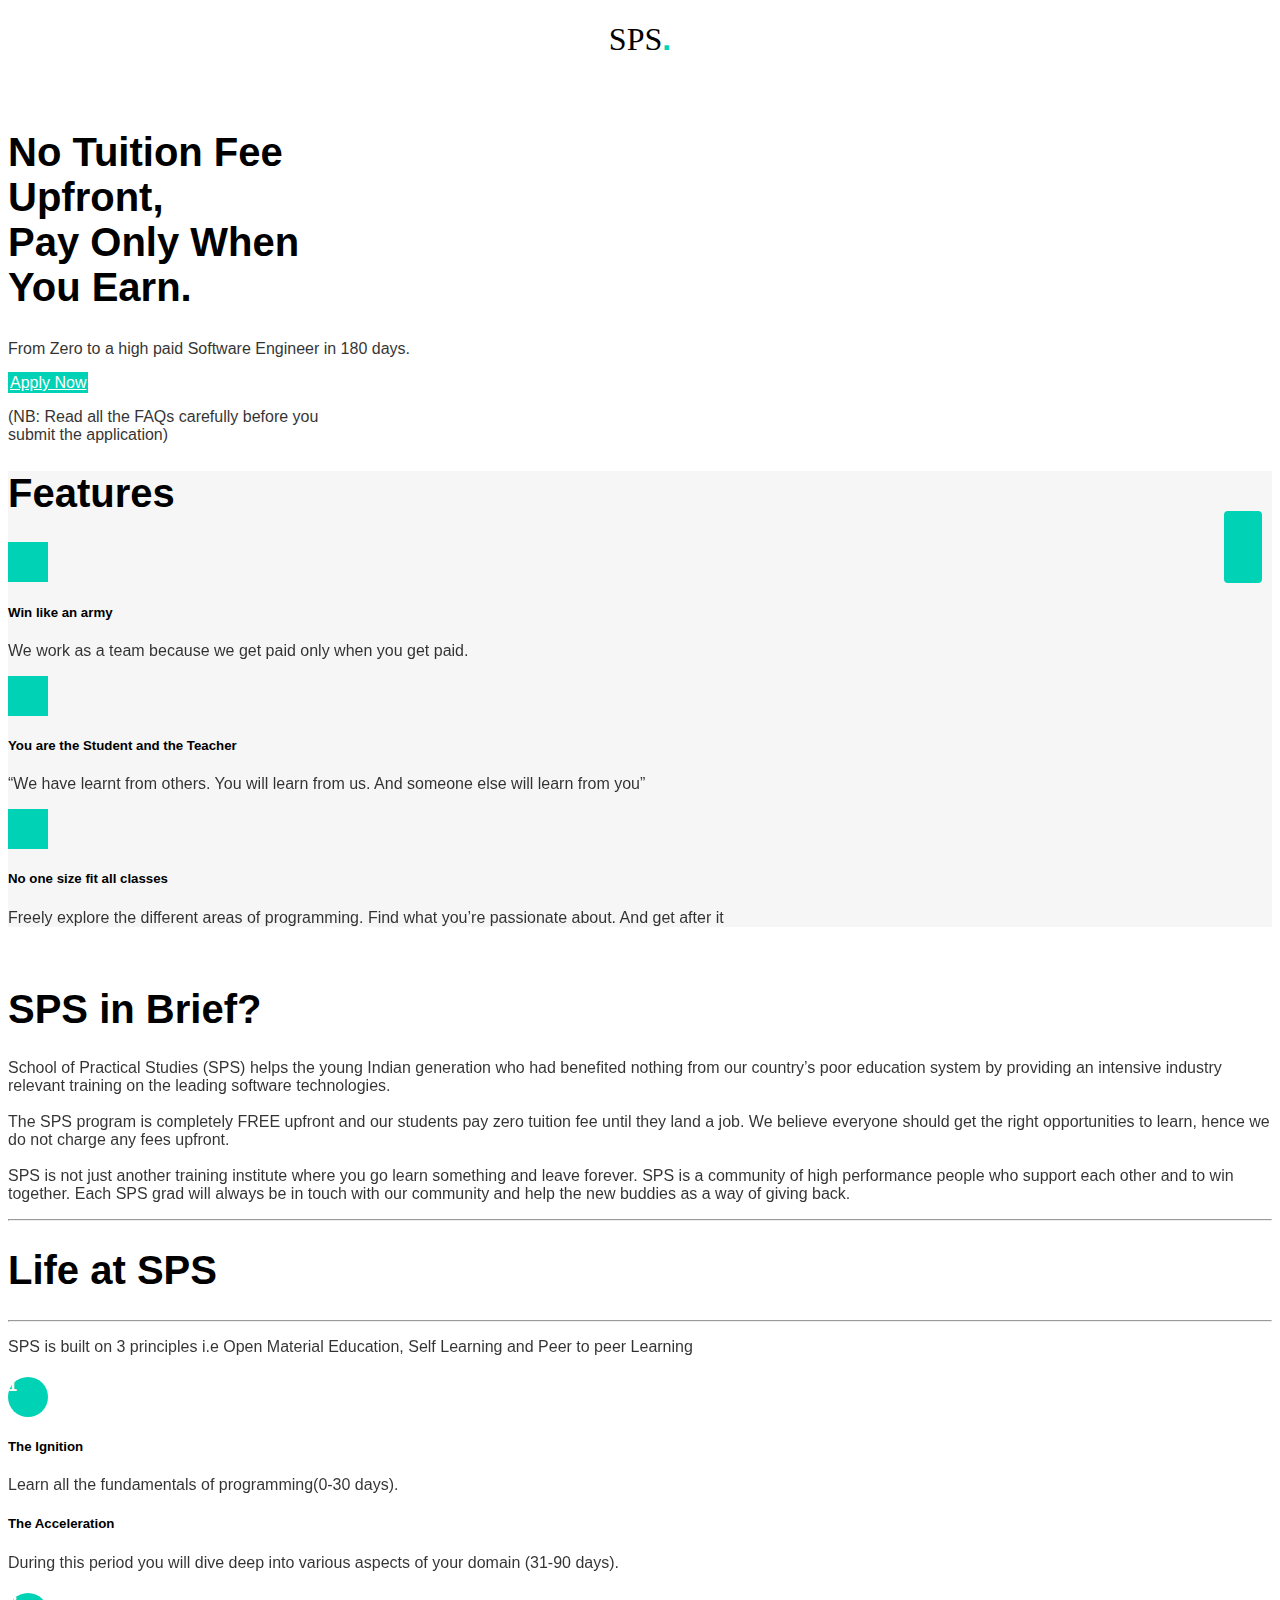
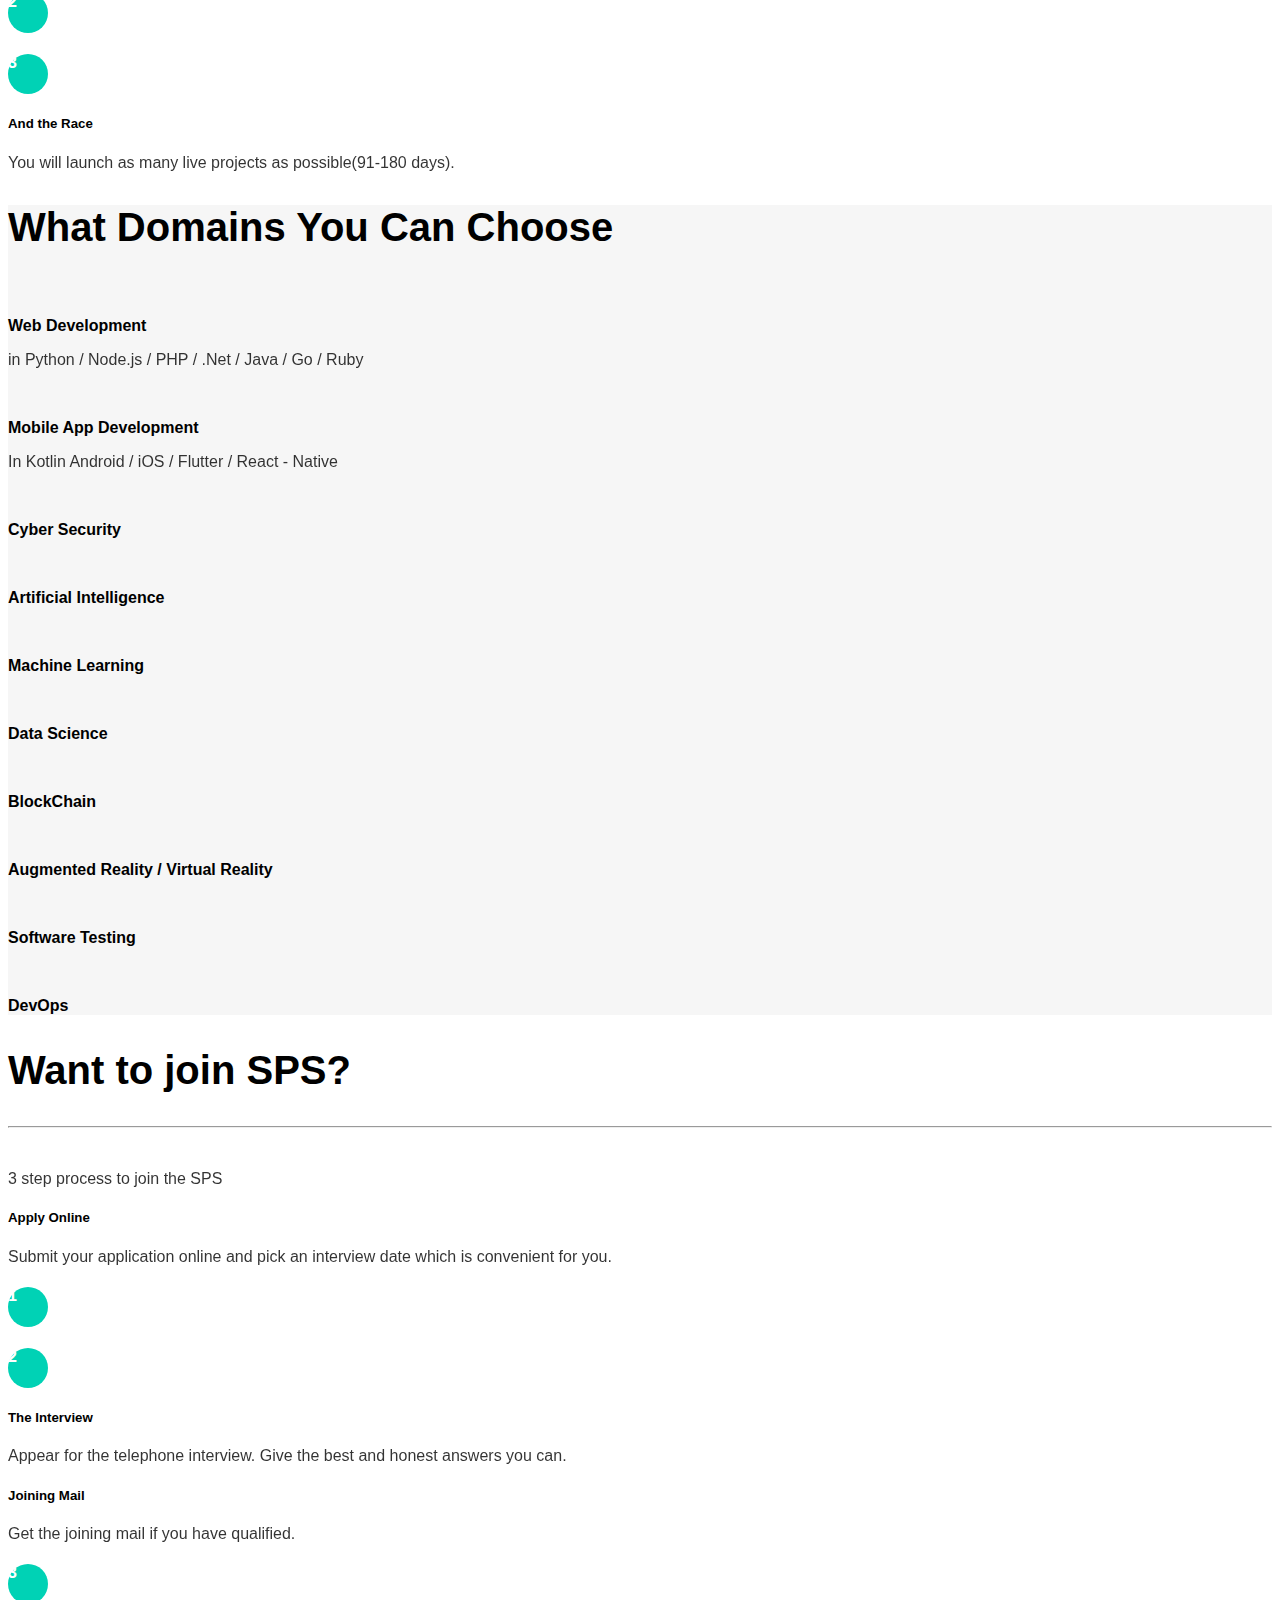
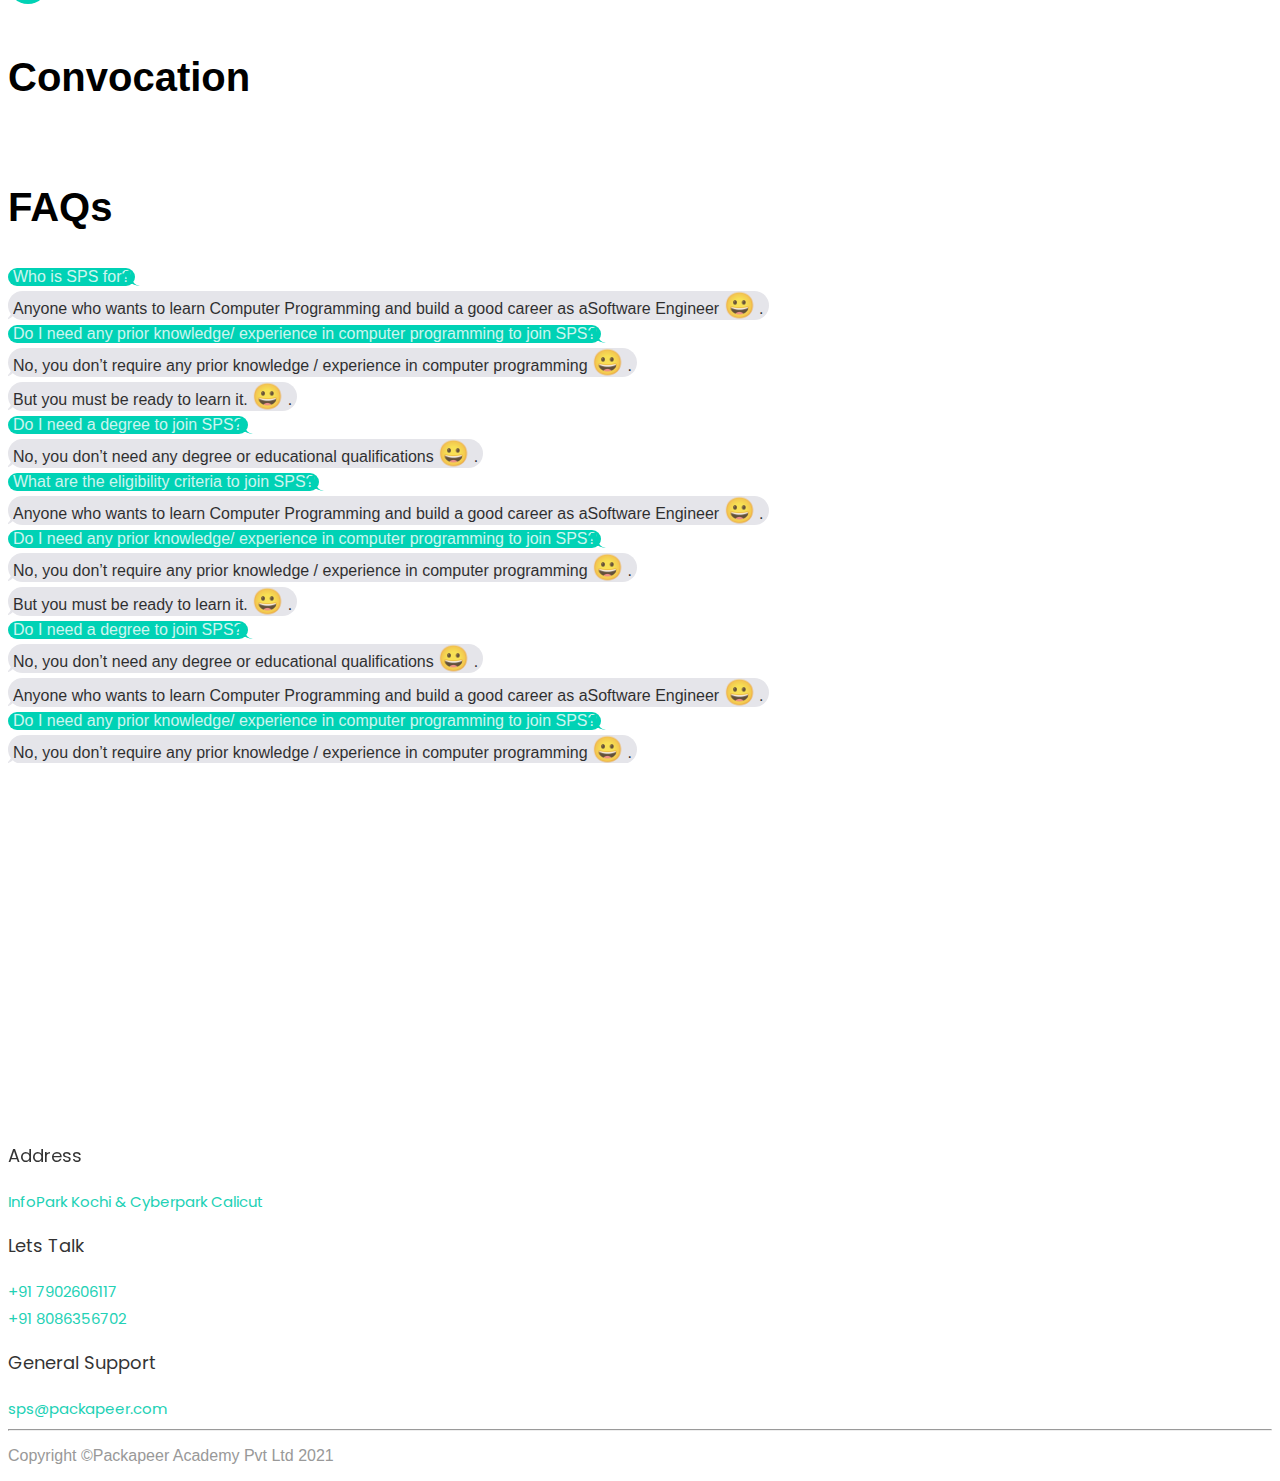
==== commit a83d5633: "Update index.html" ====
--- a/index.html
+++ b/index.html
@@ -28,7 +28,7 @@
           </div>
             <div class="intro-vid">
                 <iframe  id="vid1" width="560" height="315" class="iframe1-size"
-                    src="https://www.youtube.com/embed/I9QGnNvrmoY" title="YouTube video player" frameborder="0"
+                    src="https://www.youtube.com/embed/I9QGnNvrmoY?autoplay=1&mute=1" title="YouTube video player" frameborder="0"
                     allow="accelerometer; autoplay ; clipboard-write; encrypted-media; gyroscope; picture-in-picture"
                     allowfullscreen allow='autoplay'></iframe>
             </div>
@@ -110,7 +110,7 @@
               <img id="temp-img2" onclick="playVideo2()" class="img-fluid" src="https://spsonline.in/images/Howspsworks.png" alt="">
           </div>
             <div class=" mt-5 how-sps-works-vid">
-                <iframe id="vid2" class="iframe2-size"  width="560" height="315" src="https://www.youtube.com/embed/ckub1RSlhic" title="YouTube video player" frameborder="0" allow="accelerometer; autoplay; clipboard-write; encrypted-media; gyroscope; picture-in-picture" allowfullscreen></iframe>
+                <iframe id="vid2" class="iframe2-size"  width="560" height="315" src="https://www.youtube.com/embed/ckub1RSlhic?autoplay=1&mute=1" title="YouTube video player" frameborder="0" allow="accelerometer; autoplay; clipboard-write; encrypted-media; gyroscope; picture-in-picture" allowfullscreen></iframe>
             </div>
             </div>
             <div class="col-12 col-lg-5 pt-5 pl-5 sps-brief">
@@ -138,12 +138,12 @@
             </div>
             
             
-            <div class="ml-5 mt-3 first-circle text-center">
+            <div class=" ml-5 mt-3 first-circle text-center">
                 <h4 class="pt-2">1</h4>
                 </div>
             
            
-            <div class="ml-5 mt-1 the-ignition">
+            <div class="col-6 ml-5 mt-1 the-ignition">
                 <h5>The Ignition</h5>
                 <p>Learn all the fundamentals of programming(0-30 days).</p>
             </div>
@@ -331,7 +331,7 @@
              <img  id="temp-img3" onclick="playVideo3()" class="img-fluid" src="https://spsonline.in/images/whocanjoinsps.png" alt="">
          </div>
        <div class="who-can-join-vid mt-5">
-        <iframe class="iframe3-size"  id="vid3"  width="1080" height="607" src="https://www.youtube.com/embed/xkmM6h32lnM" title="YouTube video player" frameborder="0" allow="accelerometer; autoplay; clipboard-write; encrypted-media; gyroscope; picture-in-picture" allowfullscreen></iframe>
+        <iframe class="iframe3-size"  id="vid3"  width="1080" height="607" src="https://www.youtube.com/embed/xkmM6h32lnM?autoplay=1&mute=1" title="YouTube video player" frameborder="0" allow="accelerometer; autoplay; clipboard-write; encrypted-media; gyroscope; picture-in-picture" allowfullscreen></iframe>
        </div>
        </div>
       </div>
@@ -385,7 +385,7 @@
         <img id="temp-img4" onclick="playVideo4()" class="img-fluid" src="https://spsonline.in/images/howmuchdoesitcost.png" alt="">
       </div>
       <div class="how-much-coast-vid mt-5 pt-5">
-        <iframe class="iframe4-size" id="vid4" width="1080" height="607" src="https://www.youtube.com/embed/vhG3wKGp2mc" title="YouTube video player" frameborder="0" allow="accelerometer; autoplay; clipboard-write; encrypted-media; gyroscope; picture-in-picture" allowfullscreen></iframe>
+        <iframe class="iframe4-size" id="vid4" width="1080" height="607" src="https://www.youtube.com/embed/vhG3wKGp2mc?autoplay=1&mute=1" title="YouTube video player" frameborder="0" allow="accelerometer; autoplay; clipboard-write; encrypted-media; gyroscope; picture-in-picture" allowfullscreen></iframe>
       </div>
     </div>
       
@@ -398,7 +398,7 @@
           <img id="temp-img5" onclick="playVideo5()" class="img-fluid" src="https://spsonline.in/images/ConvocationCeremony.png" alt="">
         </div>
         <div class="convocation-vid mt-5 pt-5">
-          <iframe class="iframe5-size" id="vid5" width="1080" height="607" src="https://www.youtube.com/embed/m_hx0Ebg5Yo" title="YouTube video player" frameborder="0" allow="accelerometer; autoplay; clipboard-write; encrypted-media; gyroscope; picture-in-picture" allowfullscreen></iframe>
+          <iframe class="iframe5-size" id="vid5" width="1080" height="607" src="https://www.youtube.com/embed/m_hx0Ebg5Yo?autoplay=1&mute=1" title="YouTube video player" frameborder="0" allow="accelerometer; autoplay; clipboard-write; encrypted-media; gyroscope; picture-in-picture" allowfullscreen></iframe>
         </div>
       
       </div>
--- a/style.css
+++ b/style.css
@@ -1,3 +1,4 @@
+/* cyrillic-ext */
 /* cyrillic-ext */
 @font-face {
     font-family: 'Montserrat';
@@ -203,6 +204,7 @@
 }
 #vid2{
   display: none;
+  
 }
 .sps-brief h1{
   font-size: 40px;
@@ -214,8 +216,8 @@
   font-weight: 900; 
 }
 .first-circle{
-  width: 50px;
-  height: 50px;
+  width: 40px;
+  height: 40px;
   background-color: #00d2b5;
   border-radius: 50%;
   color: white;
@@ -392,3 +394,43 @@
 #temp-img1{
   display: block;
 }
+.iframe1-size{
+  width: 100%;
+  height: 315;
+}
+.iframe2-size{
+  width: 100%;
+  height: 315;
+  /* position: relative; */
+}
+.iframe3-size{
+  width: 100%;
+  height: 315;
+  /* position: relative; */
+}
+.iframe4-size{
+  width: 100%;
+  height: 315;
+  /* position: relative; */
+}
+.iframe5-size{
+  width: 100%;
+  height: 315;
+  /* position: relative; */
+}
+.up-btn{
+  position: fixed;
+  width: 3%;
+  height: 8%;
+  background-color: #00d2b5;
+  margin-left: 95%;
+  margin-top: 4%;
+  border-radius: 4px;
+  color: white;
+  text-align: center;
+  border: none;
+}
+.card:hover .fea-icon{
+  background-color: white;
+  color: #00d2b5;
+}
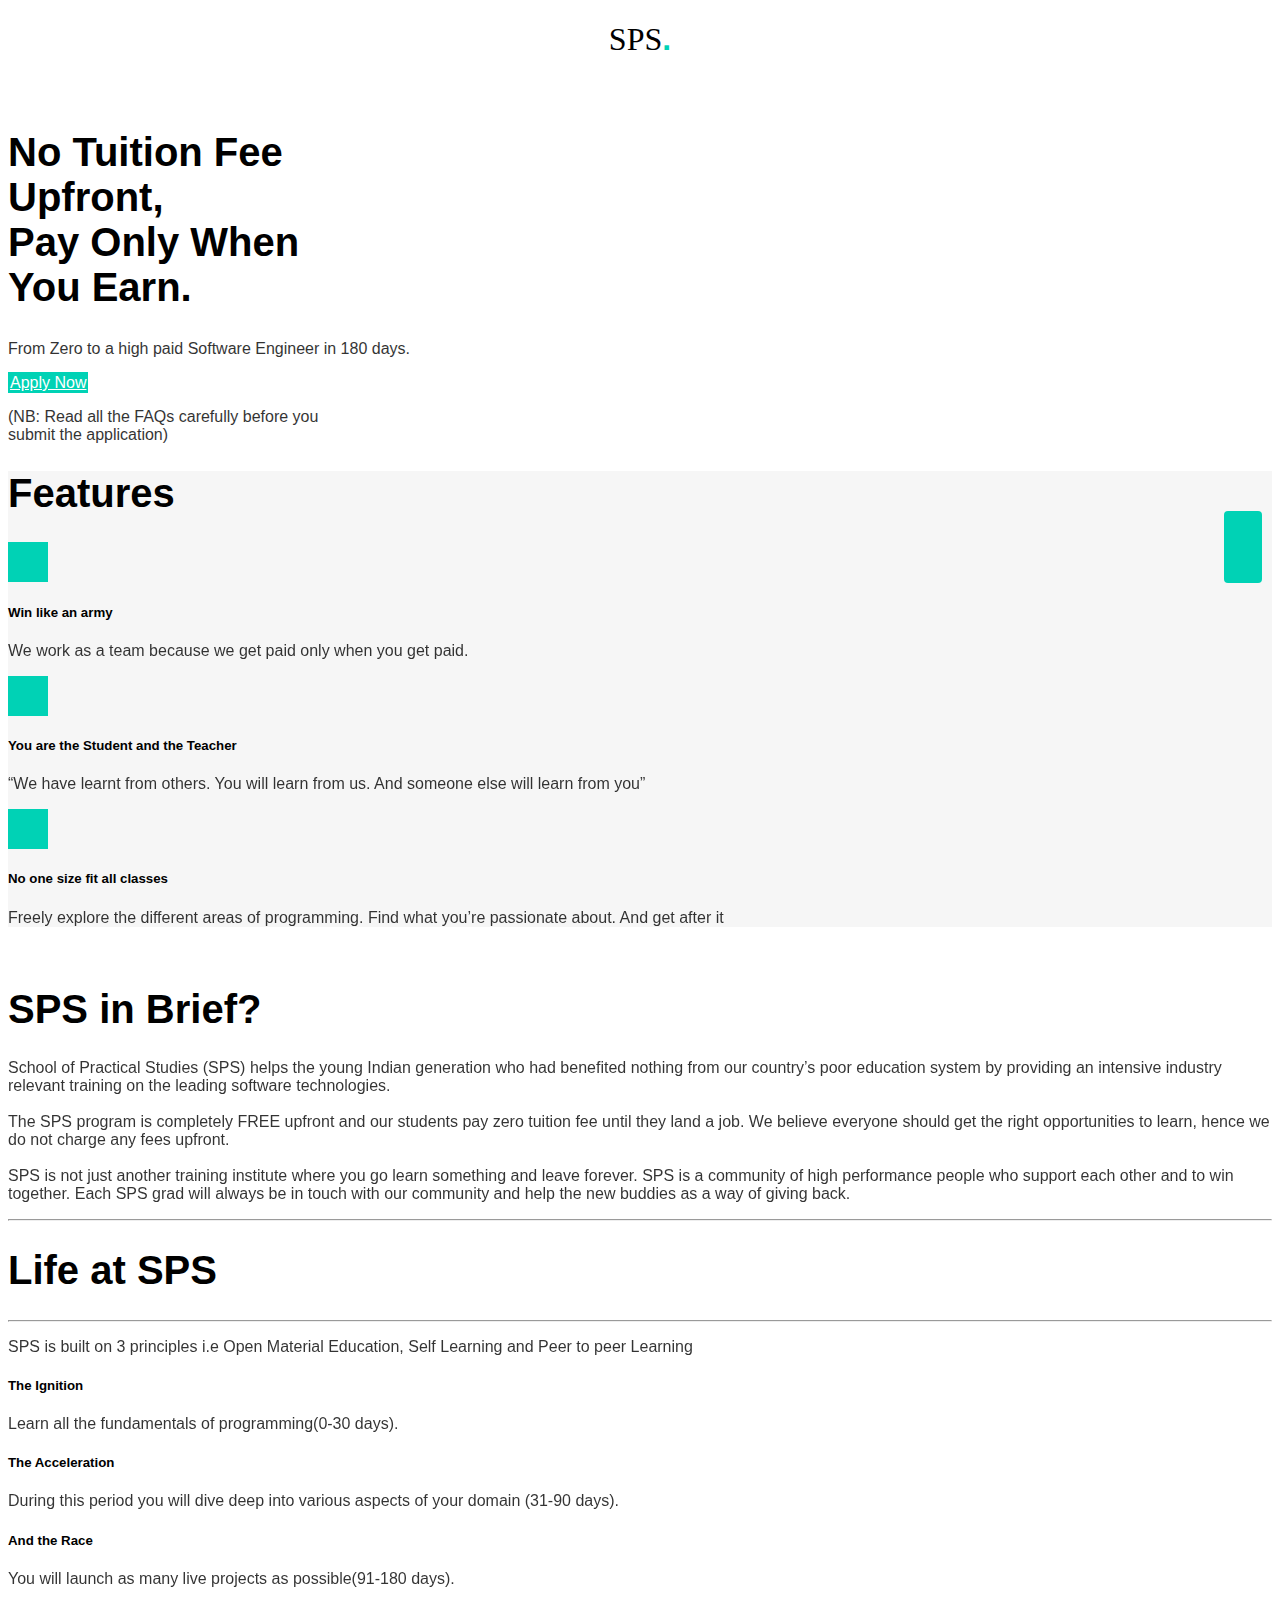
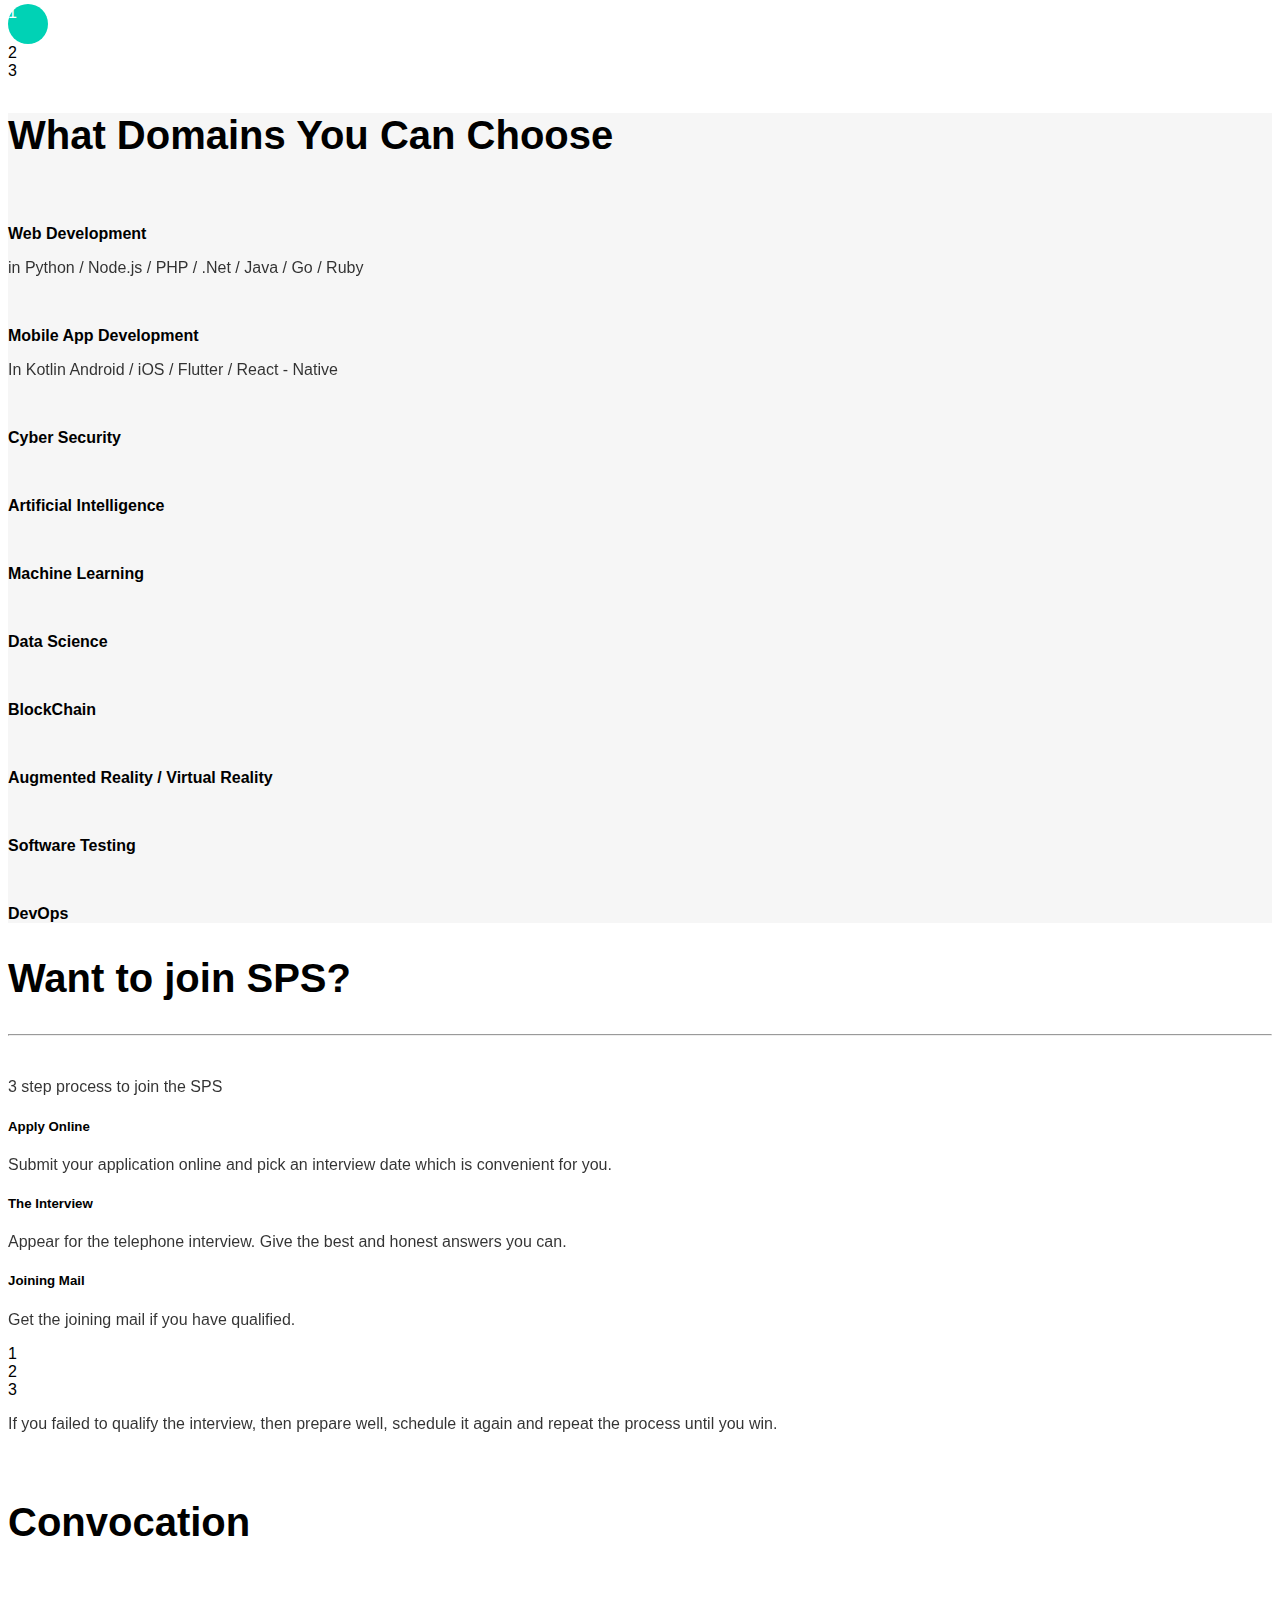
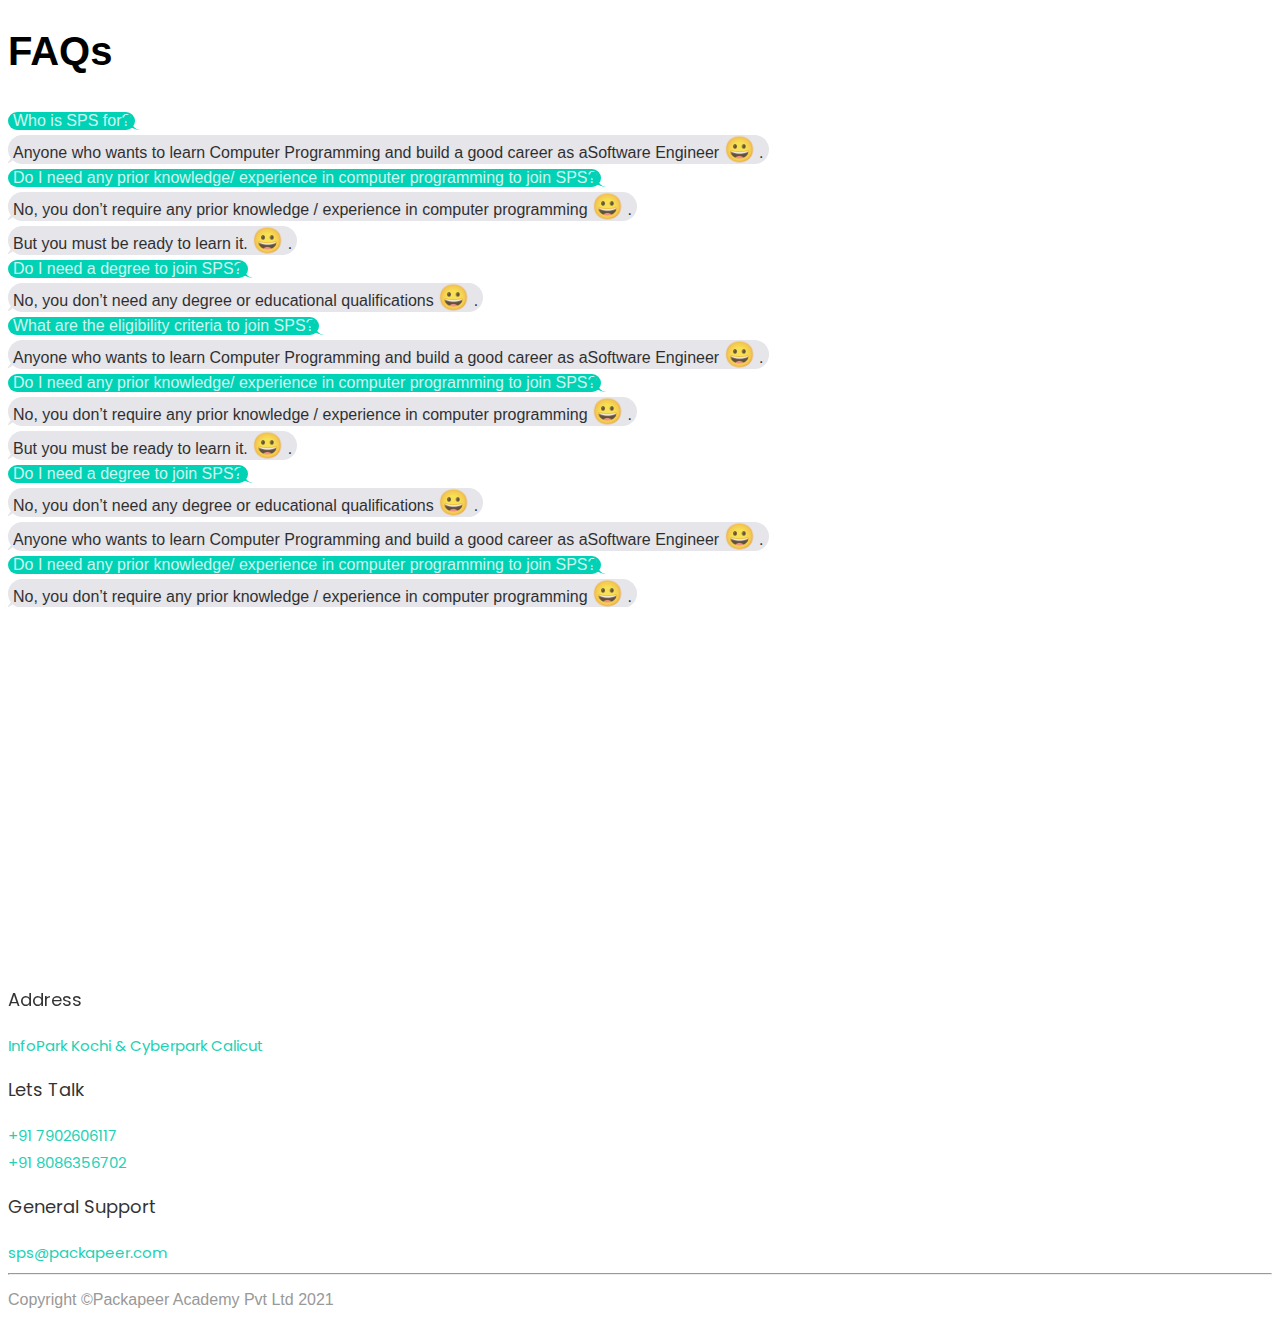
==== commit f77f2c04: "Update index.html" ====
--- a/index.html
+++ b/index.html
@@ -28,7 +28,7 @@
           </div>
             <div class="intro-vid">
                 <iframe  id="vid1" width="560" height="315" class="iframe1-size"
-                    src="https://www.youtube.com/embed/I9QGnNvrmoY?autoplay=1&mute=1" title="YouTube video player" frameborder="0"
+                    src="https://www.youtube.com/embed/I9QGnNvrmoY" title="YouTube video player" frameborder="0"
                     allow="accelerometer; autoplay ; clipboard-write; encrypted-media; gyroscope; picture-in-picture"
                     allowfullscreen allow='autoplay'></iframe>
             </div>
@@ -110,7 +110,7 @@
               <img id="temp-img2" onclick="playVideo2()" class="img-fluid" src="https://spsonline.in/images/Howspsworks.png" alt="">
           </div>
             <div class=" mt-5 how-sps-works-vid">
-                <iframe id="vid2" class="iframe2-size"  width="560" height="315" src="https://www.youtube.com/embed/ckub1RSlhic?autoplay=1&mute=1" title="YouTube video player" frameborder="0" allow="accelerometer; autoplay; clipboard-write; encrypted-media; gyroscope; picture-in-picture" allowfullscreen></iframe>
+                <iframe id="vid2" class="iframe2-size"  width="560" height="315" src="https://www.youtube.com/embed/ckub1RSlhic" title="YouTube video player" frameborder="0" allow="accelerometer; autoplay; clipboard-write; encrypted-media; gyroscope; picture-in-picture" allowfullscreen></iframe>
             </div>
             </div>
             <div class="col-12 col-lg-5 pt-5 pl-5 sps-brief">
@@ -126,93 +126,84 @@
     </div>
 
     <div class="container">
-        <div class="row">
-            <div class="col-12 life-at-sps mt-5 pt-5">
+     
+        <div class="row col-12">
+            <div class="col-12 life-at-sps  mt-5 pt-5">
                 <h1>Life at SPS</h1>
             </div>
         </div>
         <hr>
         <div class="row">
-            <div class="col-12 life-at-sps-desc">
+            <div class="col-12 mt-5 life-at-sps-desc">
                 <p class="">SPS is built on 3 principles i.e Open Material Education, Self Learning and Peer to peer Learning</p>
             </div>
             
+            </div>
+            <div class="row justify-content-end">
+              <div class="col-6 col-lg-6">
+                <div class="ml-2  left-open-box">
+
+
+                  <div class="col-8 ignition mb-4">
+                    <h5 class="text-dark">The Ignition</h5>
+                    <p>Learn all the fundamentals of programming(0-30 days).</p>
+                  </div>
+
+                  <div class="col-8 acceleration mt-4">
+                    <h5 class="text-right">The Acceleration</h5>
+                    <p class="text-right">During this period you will dive deep into various aspects of your domain (31-90 days).</p>
+                   </div>
+
+                   <div class="col-8 race mt-4">
+                    <h5 >And the Race</h5>
+                    <p>You will launch as many live projects as possible(91-180 days).</p>
+                   </div>
+
+                   <div class="first-circle text-center pt-2 font-weight-bold">1</div>
+                   <div class="left-angle"></div>
+
+                   <div class="second-circle text-center pt-2 font-weight-bold">2</div>
+
+                   <div class="third-circle text-center pt-2 font-weight-bold">3</div>
+                   <div class="right-angle"></div>
+
+                  
+                </div>
+              </div>
+            </div>
+
             
-            <div class=" ml-5 mt-3 first-circle text-center">
-                <h4 class="pt-2">1</h4>
-                </div>
-            
-           
-            <div class="col-6 ml-5 mt-1 the-ignition">
-                <h5>The Ignition</h5>
-                <p>Learn all the fundamentals of programming(0-30 days).</p>
-            </div>
-
-            
-            </div>
-
-            <div class="row mt-5 justify-content-end">
-             
-              <div class="col-6 text-right justify-content-end ">
-                <h5>The Acceleration</h5>
-                <p>During this period you will dive deep into various aspects of your domain (31-90 days).
-
-                </p>
-              </div>
-              <div class="ml-5 mt-3 first-circle text-center ">
-                <h4 class="pt-2">2</h4>
-               
-                
-            </div>
-            </div>
-
-            <div class="row mt-5">
-
-              <div class="ml-5 mt-3 first-circle text-center ">
-                <h4 class="pt-2">3</h4>
-               
-                
-            </div>
-              <div class="col-6 ml-5">
-                <h5>And the Race</h5>
-                <p>You will launch as many live projects as possible(91-180 days).</p>
-              </div>
-              
-            </div>
-            
-              
-           
-
-            
-        </div>
-
-
-
-
-
-
-
-
-
-
-
         
-
-
-
-
-
-
-
-
-
-
-
-
-
-    </div>
-
-   <div class="domain-bgrnd mt-5 ">
+   
+        </div>
+
+
+
+
+
+
+
+
+
+
+
+        
+
+
+
+
+
+
+
+
+
+
+
+
+
+    
+
+   <div class="domain-bgrnd ">
     <div class="container">
         <div class="row pt-3">
             <div class="col-12 domain-sec">
@@ -331,7 +322,7 @@
              <img  id="temp-img3" onclick="playVideo3()" class="img-fluid" src="https://spsonline.in/images/whocanjoinsps.png" alt="">
          </div>
        <div class="who-can-join-vid mt-5">
-        <iframe class="iframe3-size"  id="vid3"  width="1080" height="607" src="https://www.youtube.com/embed/xkmM6h32lnM?autoplay=1&mute=1" title="YouTube video player" frameborder="0" allow="accelerometer; autoplay; clipboard-write; encrypted-media; gyroscope; picture-in-picture" allowfullscreen></iframe>
+        <iframe class="iframe3-size"  id="vid3"  width="1080" height="607" src="https://www.youtube.com/embed/xkmM6h32lnM" title="YouTube video player" frameborder="0" allow="accelerometer; autoplay; clipboard-write; encrypted-media; gyroscope; picture-in-picture" allowfullscreen></iframe>
        </div>
        </div>
       </div>
@@ -340,52 +331,56 @@
         <div class="col-12  mt-5 pt-3">
           <p>3 step process to join the SPS</p>
         </div>
-        <div class="col-6 text-right justify-content-end ">
-          <h5>Apply Online</h5>
-          <p>Submit your application online and pick an interview date which is convenient for you.</p>
-        </div>
-        <div class="ml-5 mt-3 first-circle text-center ">
-          <h4 class="pt-2">1</h4>
-         
-          
-      </div>
-      </div>
-
-      <div class="row mt-5">
-
-        <div class="ml-5 mt-3 first-circle text-center ">
-          <h4 class="pt-2">2</h4>
-         
-          
-      </div>
-        <div class="col-6 ml-5">
-          <h5>The Interview</h5>
-          <p>Appear for the telephone interview. Give the best and honest answers you can.</p>
+        </div>
+
+        <div class="row justify-content-start">
+          <div class="col-6 col-lg-6">
+            <div class="ml-2  right-open-box">
+
+
+              <div class="col-9 apply mb-4">
+                <h5 class="text-right">Apply Online</h5>
+                <p class="text-right">Submit your application online and pick an interview date which is convenient for you.</p>
+              </div>
+
+              <div class="col-8 interview mt-4">
+                <h5 class="">The Interview</h5>
+                <p class="">Appear for the telephone interview. Give the best and honest answers you can.</p>
+               </div>
+
+               <div class="col-8 mail mt-4">
+                <h5 class="text-right" >Joining Mail</h5>
+                <p class="text-right">Get the joining mail if you have qualified.</p>
+               </div>
+
+               <div class="first-circle2 text-center pt-2 font-weight-bold">1</div>
+               <div class="left-angle2"></div>
+
+               <div class="second-circle2 text-center pt-2 font-weight-bold">2</div>
+
+               <div class="third-circle2 text-center pt-2 font-weight-bold">3</div>
+               <div class="right-angle2"></div>
+
+              
+            </div>
+          </div>
         </div>
         
-      </div>
-
-      <div class="row mt-5 justify-content-end">
-             
-        <div class="col-6 text-right justify-content-end ">
-          <h5>Joining Mail</h5>
-          <p>Get the joining mail if you have qualified.
-
-          </p>
-        </div>
-        <div class="ml-5 mt-3 first-circle text-center ">
-          <h4 class="pt-2">3</h4>
-         
-          
-      </div>
-      </div>
+        <div class="row">
+          <div class="col-12 para-under-mail">
+            <p>If you failed to qualify the interview, then prepare well, schedule it again and repeat the process until you win. </p>
+          </div>
+        </div>
+      
+
+    
 
       <div class="col-12 col-lg-12">
       <div class="how-much-coast-vid-temp">
         <img id="temp-img4" onclick="playVideo4()" class="img-fluid" src="https://spsonline.in/images/howmuchdoesitcost.png" alt="">
       </div>
       <div class="how-much-coast-vid mt-5 pt-5">
-        <iframe class="iframe4-size" id="vid4" width="1080" height="607" src="https://www.youtube.com/embed/vhG3wKGp2mc?autoplay=1&mute=1" title="YouTube video player" frameborder="0" allow="accelerometer; autoplay; clipboard-write; encrypted-media; gyroscope; picture-in-picture" allowfullscreen></iframe>
+        <iframe class="iframe4-size" id="vid4" width="1080" height="607" src="https://www.youtube.com/embed/vhG3wKGp2mc" title="YouTube video player" frameborder="0" allow="accelerometer; autoplay; clipboard-write; encrypted-media; gyroscope; picture-in-picture" allowfullscreen></iframe>
       </div>
     </div>
       
@@ -398,7 +393,7 @@
           <img id="temp-img5" onclick="playVideo5()" class="img-fluid" src="https://spsonline.in/images/ConvocationCeremony.png" alt="">
         </div>
         <div class="convocation-vid mt-5 pt-5">
-          <iframe class="iframe5-size" id="vid5" width="1080" height="607" src="https://www.youtube.com/embed/m_hx0Ebg5Yo?autoplay=1&mute=1" title="YouTube video player" frameborder="0" allow="accelerometer; autoplay; clipboard-write; encrypted-media; gyroscope; picture-in-picture" allowfullscreen></iframe>
+          <iframe class="iframe5-size" id="vid5" width="1080" height="607" src="https://www.youtube.com/embed/m_hx0Ebg5Yo" title="YouTube video player" frameborder="0" allow="accelerometer; autoplay; clipboard-write; encrypted-media; gyroscope; picture-in-picture" allowfullscreen></iframe>
         </div>
       
       </div>
